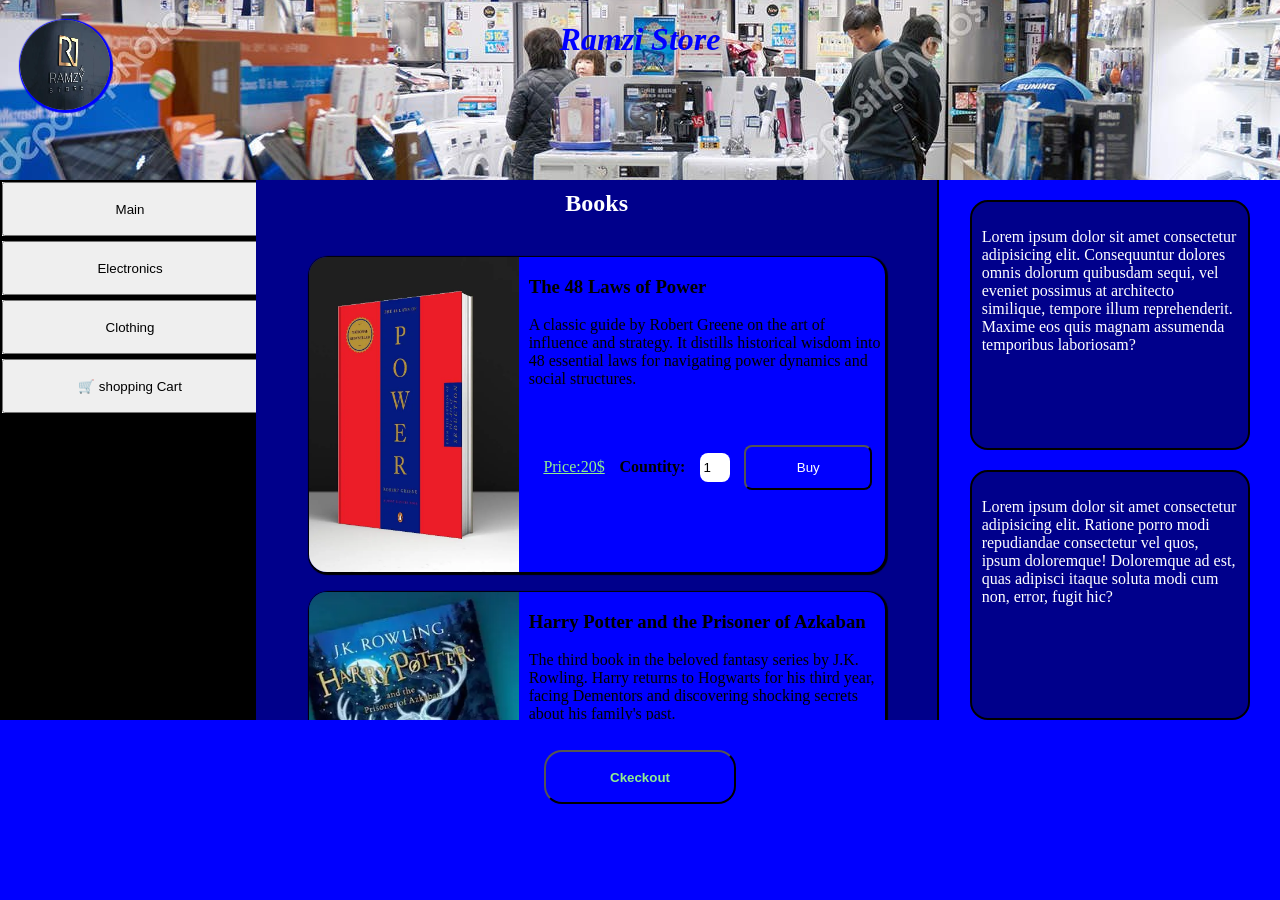
==== books.html @ 68076326 "update" ====
<!doctype html>
<html lang="en">
  <head>
    <meta charset="UTF-8" />
    <meta name="viewport" content="width=device-width, initial-scale=1.0" />
    <title>Document</title>
    <link rel="stylesheet" href="style.css" />
  </head>
  <body class="main_body">
    <header>
      <img
        class="logo_image"
        src="images/OIP.webp"
        alt="logo"
        width="90"
        height="90"
      />
      <h1>Ramzi Store</h1>
    </header>

    <nav>
      <div>
        <a href="main.html"><button type="button" id="main">Main</button></a>
      </div>
      <div>
        <a href="electronics.html">
          <button type="button" id="clothing">Electronics</button></a
        >
      </div>
      <div>
        <a href="clothing.html">
          <button type="button" id="books">Clothing</button></a
        >
      </div>

      <div>
        <a href="">
          <button type="button" id="shopping_card">🛒 shopping Cart</button></a
        >
      </div>
    </nav>

    <main class="products_main">
      <div class="products">
        <h2 style="color: white">Books</h2>
        <article class="product_card">
          <img src="images/38-laws-of-power.webp" alt="" width="210" />
          <div>
            <h3>The 48 Laws of Power</h3>
            <p>
              A classic guide by Robert Greene on the art of influence and
              strategy. It distills historical wisdom into 48 essential laws for
              navigating power dynamics and social structures.
            </p>

            <div>
              <ins style="color: lightgreen">Price:20$</ins>
              <label for="countity">Countity:</label>
              <input type="number" value="1" min="1" id="countity" />
              <button type="button">Buy</button>
            </div>
          </div>
        </article>
        <article class="product_card">
          <img src="images/OIP (2).webp" alt="" width="210" />
          <div>
            <h3>Harry Potter and the Prisoner of Azkaban</h3>
            <p>
              The third book in the beloved fantasy series by J.K. Rowling.
              Harry returns to Hogwarts for his third year, facing Dementors and
              discovering shocking secrets about his family's past.
            </p>
            <div>
              <ins style="color: lightgreen">Price:20$</ins>
              <label for="countity">Countity:</label>
              <input type="number" value="1" min="1" id="countity" />
              <button type="button">Buy</button>
            </div>
          </div>
        </article>
        <article class="product_card">
          <img src="images/OIP (3).webp" alt="" width="210" />
          <div>
            <h3>Calisthenics 101</h3>
            <p>
              A complete beginner's guide to bodyweight exercise. Learn
              fundamental movements and build total-body strength using minimal
              equipment.
            </p>
            <div>
              <ins style="color: lightgreen">Price:20$</ins>
              <label for="countity">Countity:</label>
              <input type="number" value="1" min="1" id="countity" />
              <button type="button">Buy</button>
            </div>
          </div>
        </article>

        <article class="product_card">
          <img
            src="images/washing-machine-with-front-loading-digital-display-sensory-control_334333-4617.avif"
            alt=""
            width="210"
          />
          <div>
            <h3>Smart Front-Load Washer</h3>
            <p>
              A sleek, high-tech washing machine featuring a digital display and
              vibrant LED lighting. It offers modern styling and efficient
              cleaning performance in a compact, futuristic design.
            </p>

            <div>
              <ins style="color: lightgreen">Price:20$</ins>
              <label for="countity">Countity:</label>
              <input type="number" value="1" min="1" id="countity" />
              <button type="button">Buy</button>
            </div>
          </div>
        </article>
      </div>
      <div class="sides">
        <aside class="side">
          <p>
            Lorem ipsum dolor sit amet consectetur adipisicing elit.
            Consequuntur dolores omnis dolorum quibusdam sequi, vel eveniet
            possimus at architecto similique, tempore illum reprehenderit.
            Maxime eos quis magnam assumenda temporibus laboriosam?
          </p>
        </aside>
        <aside class="side">
          <p>
            Lorem ipsum dolor sit amet consectetur adipisicing elit. Ratione
            porro modi repudiandae consectetur vel quos, ipsum doloremque!
            Doloremque ad est, quas adipisci itaque soluta modi cum non, error,
            fugit hic?
          </p>
        </aside>
      </div>
    </main>

    <footer class="footer_submit">
      <button type="submit">Ckeckout</button>
    </footer>
  </body>
</html>
---- style.css ----
.form_body {
  position: absolute;
  top: 50%;
  left: 50%;
  transform: translate(-50%, -50%);
  background-color: rgb(63, 63, 243);
  margin: 0;
  padding: 0;
}

.login_form {
  background-color: blue;
  border-radius: 18px;
  box-shadow: 1px 1px 1px 2px black;
  width: 35vw;
  height: 50vh;
  display: flex;
  flex-direction: column;
  justify-content: center;
  align-items: center;
}

.login_form input {
  box-shadow: 1px 1px 1px 2px black;
  border: none;
  background-color: rgb(152, 222, 250);
  width: 25vw;
  height: 3vh;
  border-radius: 18px;
  padding: 10px;
}

.login_form button {
  width: 12vw;
  height: 5vh;
  background-color: rgb(63, 63, 243);
  color: white;
  font-weight: bold;
  box-shadow: 1px 1px 1px 2px black;
  border: none;
  border-radius: 18px;

  text-align: center;
}
.login_form button a {
  text-decoration: none;
  color: white;
}

label {
  font-weight: bold;
}

.main_body {
  margin: 0;
  display: grid;
  grid-template-columns: 20vw 60vw 20vw;
  grid-template-rows: 20vh 60vh 20vh;
}

header {
  background: url(images/uhovrm1m.png);
  text-align: center;
  color: blue;
  grid-column-start: 1;
  grid-column-end: 4;
  z-index: 100;
}

.logo_image {
  position: absolute;
  top: 20px;
  left: 20px;
  border-radius: 50%;
  box-shadow: 1px 1px 1px 2px blue;
}

header h1 {
  width: 100vw;
  font-style: italic;
}

nav {
  border: 2px solid black;
  grid-column-start: 1;
  grid-column-end: 2;
  background-color: black;
  display: flex;
  flex-direction: column;
  gap: 5px;
  color: white;
}
nav div {
  height: 6vh;
  background-color: white;
  color: blue;
  font-weight: bold;
}
nav div button {
  width: 20vw;
  height: 6vh;
}
nav button:hover {
  background-color: rgb(195, 194, 194);
}

main {
  grid-column-start: 2;
  grid-column-end: 4;
  display: flex;
  flex-direction: column;
}
.catigories_main {
  gap: 25px;
  align-items: center;
  background-color: rgb(0, 191, 255);
  padding-bottom: 25px;
  padding-top: 25px;
  overflow: scroll;
}

.catigory_card {
  width: 65vw;
  height: 40vh;
  background-color: blue;
  display: flex;
  flex-direction: column;
  justify-content: space-between;
  align-items: center;
  color: white;
  border-radius: 18px;
  box-shadow: 1px 1px 1px 2px black;
  padding-bottom: 10px;
  text-align: center;
  transition: 0.5s;
}
.catigory_card:hover {
  transform: scale(1.08);
}
.catigory_card img {
  border-top-right-radius: 18px;
  border-top-left-radius: 18px;
  height: 30vh;
  width: 65vw;
  max-width: 65vw;
}

footer {
  grid-column-start: 1;
  grid-column-end: 6;
  text-align: center;
  color: black;
  background-color: blue;
  height: 30px auto;
}

.products_main {
  display: flex;
  flex-direction: row;
  justify-content: center;
  align-items: center;
}
.products {
  width: 100vw;
  border-right: 2px solid black;
  height: 100%;
  display: flex;
  flex-direction: column;
  align-items: center;
  justify-content: space-evenly;
  gap: 20px;
  padding-bottom: 20px;
  overflow: scroll;
  background-color: darkblue;
}
.product_card {
  box-shadow: 1px 1px 1px 2px black;
  border-radius: 18px;
  width: 45vw;
  height: 35vh;
  display: flex;
  justify-content: space-between;
  gap: 10px;
  background-color: blue;
  transition: 0.5s;
}
.product_card:hover {
  transform: scale(1.08);
}
.product_card img {
  border-top-left-radius: 18px;
  border-bottom-left-radius: 18px;
  height: 35vh;
  object-fit: cover;
}
.product_card div {
  width: 28vw;
  height: 35vh;
}
.product_card div p {
  height: 10vh;
}

.product_card div div {
  display: flex;
  flex-direction: row;
  justify-content: space-evenly;
  align-items: center;
  overflow: hidden;
  height: 10vh;
  width: 28vw;
}
.product_card div div input {
  width: 2vw;
  text-align: center;
  border-radius: 8px;
  border: none;
  height: 3vh;
}
.product_card div div button {
  background-color: blue;
  width: 10vw;
  height: 5vh;
  border-radius: 8px;
  color: white;
}

.sides {
  height: 100%;
  width: 50vw;
  display: flex;
  flex-direction: column;
  justify-content: start;
  align-items: center;
  background-color: blue;
}

.side {
  border: 2px solid black;
  width: 20vw;
  height: 30vh;
  margin-top: 20px;
  background-color: darkblue;
  border-radius: 18px;
  padding: 10px;

  color: white;
  overflow: hidden;
}
.side p {
  animation: scroll 10s linear infinite;
}

@keyframes scroll {
  from {
    transform: translateY(150%);
  }
  to {
    transform: translateY(-150%);
  }
}

.footer_submit {
  padding: 30px;
}
.footer_submit button {
  width: 15vw;
  height: 6vh;
  background-color: blue;
  border-radius: 18px;
  color: lightgreen;
  font-weight: bold;
}
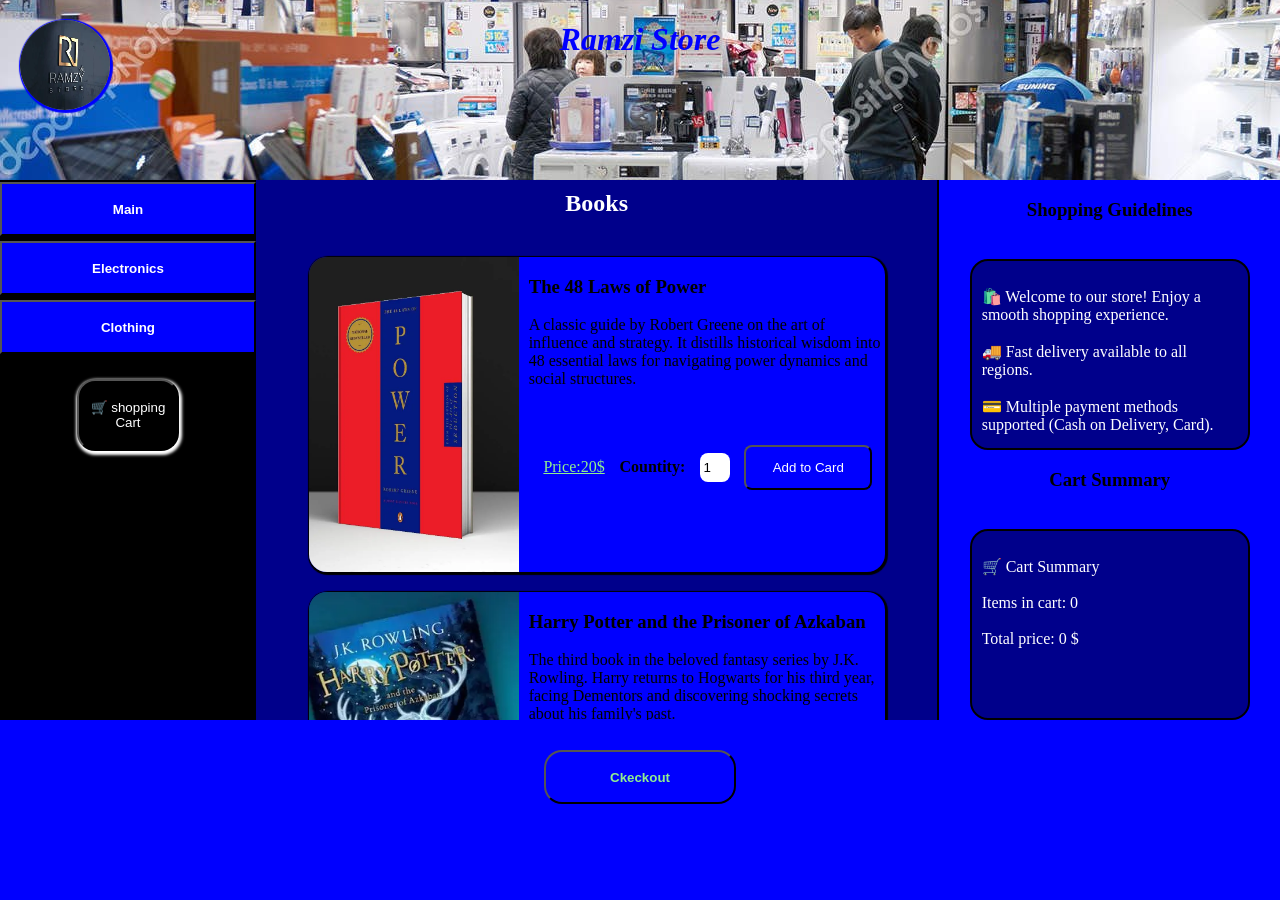
==== commit be7acbd1: "update" ====
--- a/books.html
+++ b/books.html
@@ -33,11 +33,7 @@
         >
       </div>
 
-      <div>
-        <a href="">
-          <button type="button" id="shopping_card">🛒 shopping Cart</button></a
-        >
-      </div>
+      <button type="button" id="shopping_card_btn">🛒 shopping Cart</button>
     </nav>
 
     <main class="products_main">
@@ -57,7 +53,7 @@
               <ins style="color: lightgreen">Price:20$</ins>
               <label for="countity">Countity:</label>
               <input type="number" value="1" min="1" id="countity" />
-              <button type="button">Buy</button>
+              <button type="button">Add to Card</button>
             </div>
           </div>
         </article>
@@ -74,7 +70,7 @@
               <ins style="color: lightgreen">Price:20$</ins>
               <label for="countity">Countity:</label>
               <input type="number" value="1" min="1" id="countity" />
-              <button type="button">Buy</button>
+              <button type="button">Add to Card</button>
             </div>
           </div>
         </article>
@@ -91,7 +87,7 @@
               <ins style="color: lightgreen">Price:20$</ins>
               <label for="countity">Countity:</label>
               <input type="number" value="1" min="1" id="countity" />
-              <button type="button">Buy</button>
+              <button type="button">Add to Card</button>
             </div>
           </div>
         </article>
@@ -114,33 +110,51 @@
               <ins style="color: lightgreen">Price:20$</ins>
               <label for="countity">Countity:</label>
               <input type="number" value="1" min="1" id="countity" />
-              <button type="button">Buy</button>
+              <button type="button">Add to Card</button>
             </div>
           </div>
         </article>
       </div>
       <div class="sides">
+        <h3>Shopping Guidelines</h3>
         <aside class="side">
           <p>
-            Lorem ipsum dolor sit amet consectetur adipisicing elit.
-            Consequuntur dolores omnis dolorum quibusdam sequi, vel eveniet
-            possimus at architecto similique, tempore illum reprehenderit.
-            Maxime eos quis magnam assumenda temporibus laboriosam?
+            🛍️ Welcome to our store! Enjoy a smooth shopping experience.
+            <br />
+            <br />
+            🚚 Fast delivery available to all regions.
+            <br />
+            <br />
+            💳 Multiple payment methods supported (Cash on Delivery, Card).
+            <br />
+            <br />
+            🔄 Easy returns within 7 days of purchase.
+            <br />
+            <br />
+            📦 Items must be unused and in original packaging for return.
+            <br />
+            <br />
+            📞 Customer support available 24/7 for any help.
           </p>
         </aside>
+        <h3>Cart Summary</h3>
         <aside class="side">
           <p>
-            Lorem ipsum dolor sit amet consectetur adipisicing elit. Ratione
-            porro modi repudiandae consectetur vel quos, ipsum doloremque!
-            Doloremque ad est, quas adipisci itaque soluta modi cum non, error,
-            fugit hic?
+            🛒 Cart Summary
+            <br />
+            <br />
+            Items in cart: 0
+            <br />
+            <br />
+            Total price: 0 $
           </p>
         </aside>
       </div>
     </main>
 
     <footer class="footer_submit">
-      <button type="submit">Ckeckout</button>
+      <button type="submit" id="checkout">Ckeckout</button>
     </footer>
+    <script src="script.js"></script>
   </body>
 </html>
--- a/style.css
+++ b/style.css
@@ -12,8 +12,8 @@
   background-color: blue;
   border-radius: 18px;
   box-shadow: 1px 1px 1px 2px black;
-  width: 35vw;
-  height: 50vh;
+  width: 40vw;
+  height: 55vh;
   display: flex;
   flex-direction: column;
   justify-content: center;
@@ -89,19 +89,30 @@
   flex-direction: column;
   gap: 5px;
   color: white;
+  align-items: center;
 }
 nav div {
   height: 6vh;
   background-color: white;
-  color: blue;
-  font-weight: bold;
 }
 nav div button {
   width: 20vw;
   height: 6vh;
+  font-weight: bold;
+  background-color: blue;
+  color: white;
 }
 nav button:hover {
-  background-color: rgb(195, 194, 194);
+  background-color: aqua;
+}
+#shopping_card_btn {
+  background-color: black;
+  color: white;
+  margin-top: 20px;
+  width: 8vw;
+  height: 8vh;
+  border-radius: 18px;
+  box-shadow: 1px 2px 3px 2px white;
 }
 
 main {
@@ -121,7 +132,7 @@
 
 .catigory_card {
   width: 65vw;
-  height: 40vh;
+  height: 45vh;
   background-color: blue;
   display: flex;
   flex-direction: column;
@@ -140,7 +151,7 @@
 .catigory_card img {
   border-top-right-radius: 18px;
   border-top-left-radius: 18px;
-  height: 30vh;
+  height: 35vh;
   width: 65vw;
   max-width: 65vw;
 }
@@ -230,7 +241,6 @@
   width: 50vw;
   display: flex;
   flex-direction: column;
-  justify-content: start;
   align-items: center;
   background-color: blue;
 }
@@ -238,12 +248,11 @@
 .side {
   border: 2px solid black;
   width: 20vw;
-  height: 30vh;
+  height: 35vh;
   margin-top: 20px;
   background-color: darkblue;
   border-radius: 18px;
   padding: 10px;
-
   color: white;
   overflow: hidden;
 }
@@ -252,11 +261,11 @@
 }
 
 @keyframes scroll {
-  from {
-    transform: translateY(150%);
+  0% {
+    transform: translateY(100%);
   }
-  to {
-    transform: translateY(-150%);
+  100% {
+    transform: translateY(-100%);
   }
 }
 
@@ -271,3 +280,51 @@
   color: lightgreen;
   font-weight: bold;
 }
+
+.shopping_card {
+  position: absolute;
+  border: 2px solid black;
+  width: 30vw;
+  height: 35vh;
+  z-index: 1000;
+  margin-top: 12%;
+  margin-left: 35%;
+  background-color: black;
+  border-radius: 18px;
+  display: none;
+  flex-direction: column;
+}
+
+.shopping_card .exit_btn {
+  height: 10%;
+  display: flex;
+  justify-content: end;
+  padding: 5px;
+}
+.shopping_card .exit_btn button {
+  border-radius: 5px;
+  background-color: black;
+}
+.shopping_card .shop_items {
+  height: 90%;
+  display: flex;
+  justify-content: center;
+  align-items: center;
+  flex-direction: row;
+}
+
+.shopping_card .shop_items .card_item {
+  display: flex;
+  flex-direction: row;
+  justify-content: space-around;
+  align-items: center;
+  width: 25vw;
+  height: 18vh;
+  box-shadow: 1px 1px 1px 2px blue;
+  border-radius: 18px;
+}
+
+.shopping_card .shop_items .card_item input {
+  width: 6vw;
+  height: 3vh;
+}
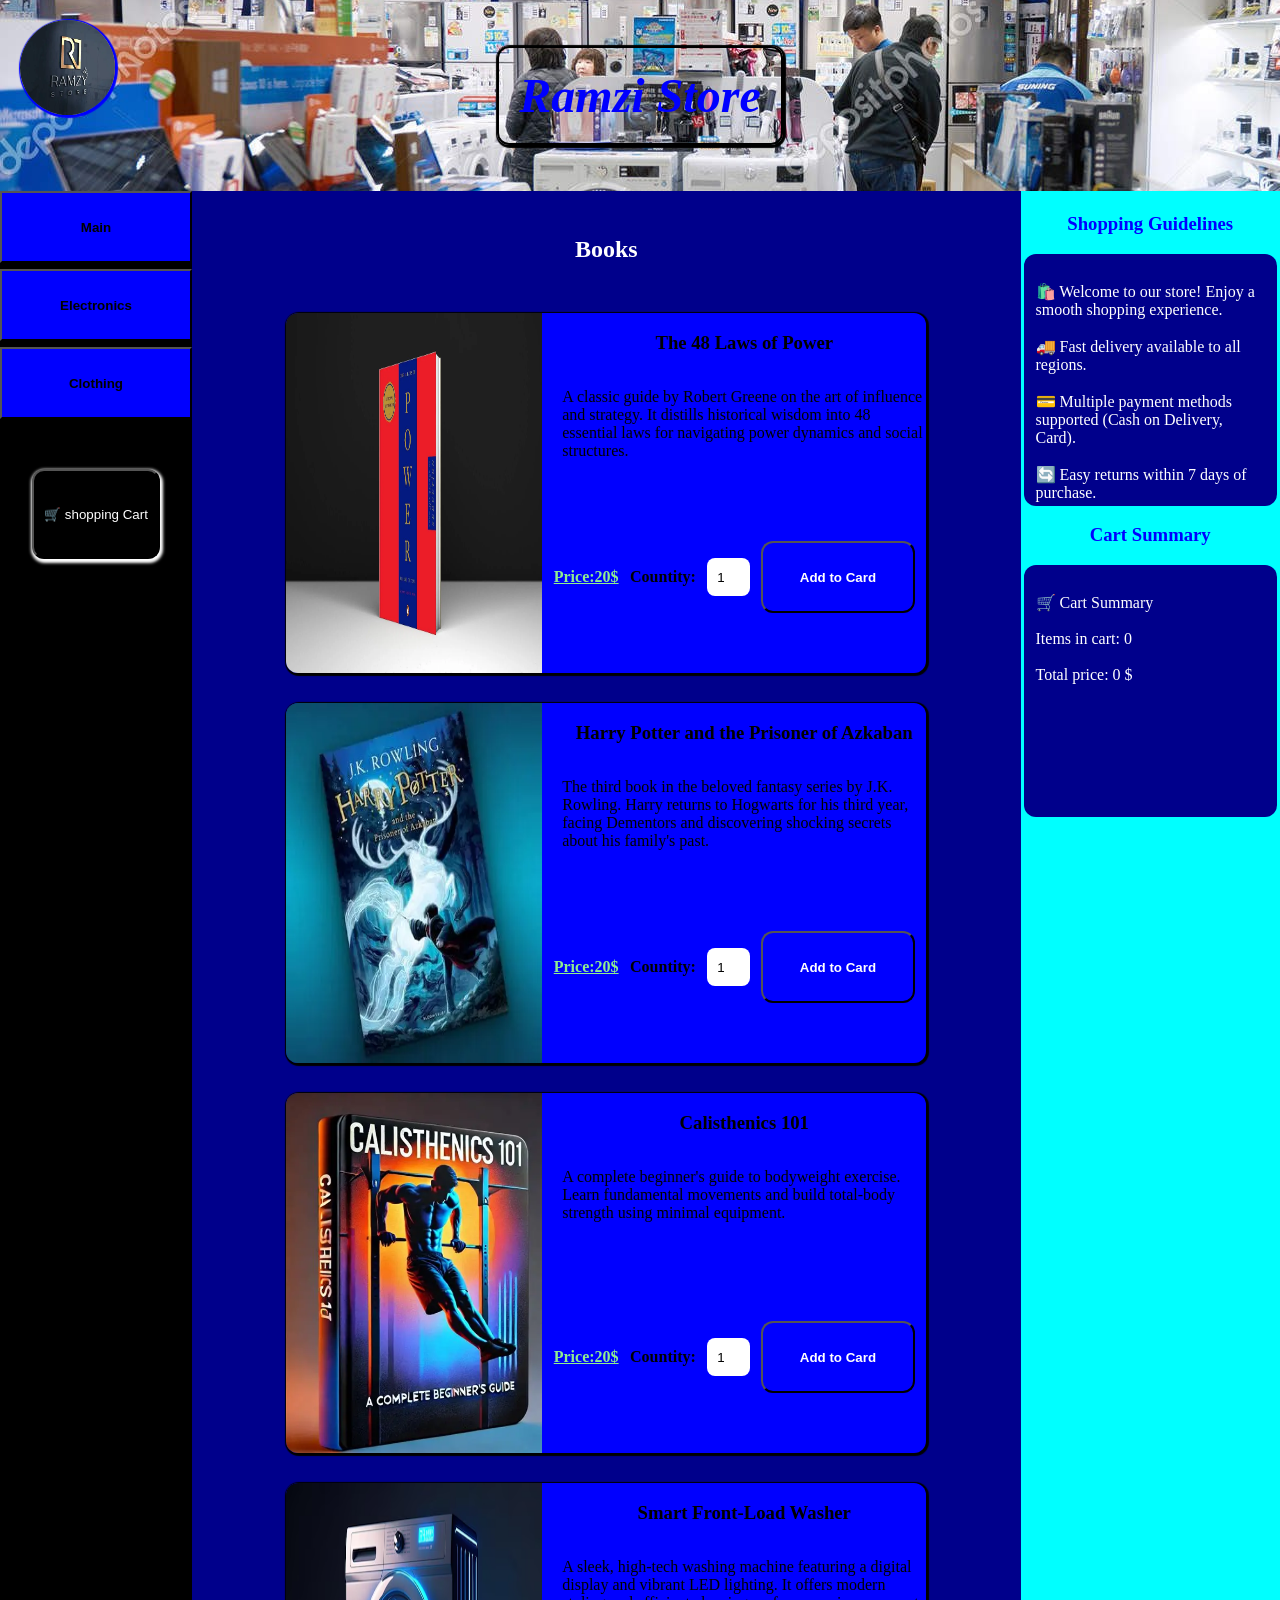
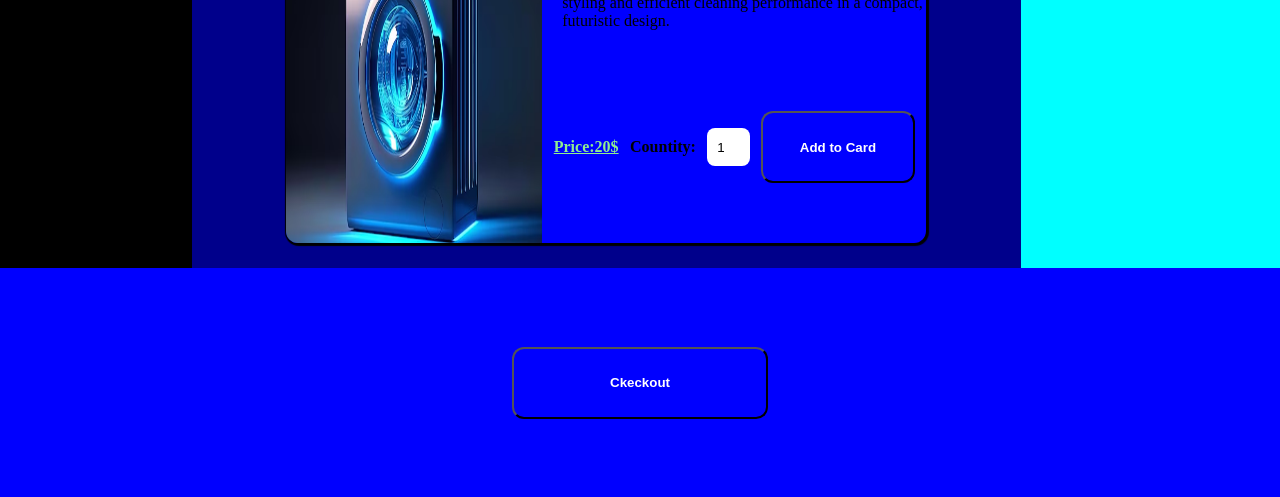
==== commit 1f09ffd3: "update" ====
--- a/books.html
+++ b/books.html
@@ -7,34 +7,38 @@
     <link rel="stylesheet" href="style.css" />
   </head>
   <body class="main_body">
+    <!--this is the header-->
+
     <header>
       <img
         class="logo_image"
         src="images/OIP.webp"
         alt="logo"
-        width="90"
-        height="90"
+        width="95"
+        height="95"
       />
       <h1>Ramzi Store</h1>
     </header>
 
+    <!--this is the navbar-->
+
     <nav>
       <div>
-        <a href="main.html"><button type="button" id="main">Main</button></a>
-      </div>
-      <div>
+        <a href="main.html">
+          <button type="button" id="main">Main</button>
+        </a>
         <a href="electronics.html">
-          <button type="button" id="clothing">Electronics</button></a
-        >
-      </div>
-      <div>
+          <button type="button" id="clothing">Electronics</button>
+        </a>
         <a href="clothing.html">
-          <button type="button" id="books">Clothing</button></a
-        >
+          <button type="button" id="books">Clothing</button>
+        </a>
       </div>
 
       <button type="button" id="shopping_card_btn">🛒 shopping Cart</button>
     </nav>
+
+    <!--this is the main-->
 
     <main class="products_main">
       <div class="products">
@@ -115,46 +119,77 @@
           </div>
         </article>
       </div>
-      <div class="sides">
-        <h3>Shopping Guidelines</h3>
-        <aside class="side">
-          <p>
-            🛍️ Welcome to our store! Enjoy a smooth shopping experience.
-            <br />
-            <br />
-            🚚 Fast delivery available to all regions.
-            <br />
-            <br />
-            💳 Multiple payment methods supported (Cash on Delivery, Card).
-            <br />
-            <br />
-            🔄 Easy returns within 7 days of purchase.
-            <br />
-            <br />
-            📦 Items must be unused and in original packaging for return.
-            <br />
-            <br />
-            📞 Customer support available 24/7 for any help.
-          </p>
-        </aside>
-        <h3>Cart Summary</h3>
-        <aside class="side">
-          <p>
-            🛒 Cart Summary
-            <br />
-            <br />
-            Items in cart: 0
-            <br />
-            <br />
-            Total price: 0 $
-          </p>
-        </aside>
-      </div>
+      <article class="sides">
+        <div>
+          <h3>Shopping Guidelines</h3>
+          <aside class="side">
+            <p>
+              🛍️ Welcome to our store! Enjoy a smooth shopping experience.
+              <br />
+              <br />
+              🚚 Fast delivery available to all regions.
+              <br />
+              <br />
+              💳 Multiple payment methods supported (Cash on Delivery, Card).
+              <br />
+              <br />
+              🔄 Easy returns within 7 days of purchase.
+              <br />
+              <br />
+              📦 Items must be unused and in original packaging for return.
+              <br />
+              <br />
+              📞 Customer support available 24/7 for any help.
+            </p>
+          </aside>
+          <h3>Cart Summary</h3>
+          <aside class="side">
+            <p>
+              🛒 Cart Summary
+              <br />
+              <br />
+              Items in cart: 0
+              <br />
+              <br />
+              Total price: 0 $
+            </p>
+          </aside>
+        </div>
+      </article>
     </main>
+
+    <!--this is the footer-->
 
     <footer class="footer_submit">
       <button type="submit" id="checkout">Ckeckout</button>
     </footer>
+
+     <!--this is shopping card-->
+
+    <div class="shopping_card">
+      <div class="exit_btn">
+        <button type="button" id="exit_btn">✖️</button>
+      </div>
+
+      <div class="shop_items">
+        <div class="card_item">
+          <input type="number" />
+          <div></div>
+        </div>
+   <br>
+        <div class="card_item">
+          <input type="number" />
+          <div></div>
+        </div>
+<br>
+        <div class="card_item">
+          <input type="number" />
+        <div></div>
+       
+      </div>
+    </div>
+    
+     <!--js linking-->
     <script src="script.js"></script>
   </body>
 </html>
--- a/style.css
+++ b/style.css
@@ -3,17 +3,18 @@
   top: 50%;
   left: 50%;
   transform: translate(-50%, -50%);
-  background-color: rgb(63, 63, 243);
+  background-color: aqua;
   margin: 0;
   padding: 0;
+  font-weight: bold;
 }
 
 .login_form {
   background-color: blue;
-  border-radius: 18px;
-  box-shadow: 1px 1px 1px 2px black;
-  width: 40vw;
-  height: 55vh;
+  border-radius: 12px;
+  box-shadow: 1px 1px 1px 2px black;
+  width: 30vw;
+  height: 50vh;
   display: flex;
   flex-direction: column;
   justify-content: center;
@@ -23,52 +24,47 @@
 .login_form input {
   box-shadow: 1px 1px 1px 2px black;
   border: none;
-  background-color: rgb(152, 222, 250);
-  width: 25vw;
+  width: 20vw;
   height: 3vh;
-  border-radius: 18px;
-  padding: 10px;
-}
-
-.login_form button {
+  border-radius: 12px;
+  padding: 12px;
+}
+
+#loginbtn {
   width: 12vw;
-  height: 5vh;
-  background-color: rgb(63, 63, 243);
-  color: white;
+  height: 6vh;
+  background-color: aqua;
+  color: black;
   font-weight: bold;
   box-shadow: 1px 1px 1px 2px black;
   border: none;
-  border-radius: 18px;
-
-  text-align: center;
-}
-.login_form button a {
-  text-decoration: none;
-  color: white;
-}
-
-label {
-  font-weight: bold;
-}
+  border-radius: 12px;
+  text-align: center;
+  padding: 12px;
+}
+
+/*=========================================================*/
 
 .main_body {
   margin: 0;
   display: grid;
-  grid-template-columns: 20vw 60vw 20vw;
-  grid-template-rows: 20vh 60vh 20vh;
+  grid-template-columns: 15% 85%;
+  grid-template-rows: 10% auto 12%;
 }
 
 header {
   background: url(images/uhovrm1m.png);
-  text-align: center;
+  display: flex;
+  justify-content: center;
+  align-items: center;
   color: blue;
   grid-column-start: 1;
-  grid-column-end: 4;
-  z-index: 100;
+  grid-column-end: 3;
 }
 
 .logo_image {
   position: absolute;
+  z-index: 1;
   top: 20px;
   left: 20px;
   border-radius: 50%;
@@ -76,58 +72,68 @@
 }
 
 header h1 {
-  width: 100vw;
   font-style: italic;
-}
+  font-size: 3em;
+  border: 2px solid black;
+  border-radius: 12px;
+  padding: 20px;
+  box-shadow: 1px 1px 1px 2px black;
+}
+
+/*=========================================================*/
 
 nav {
-  border: 2px solid black;
   grid-column-start: 1;
   grid-column-end: 2;
   background-color: black;
   display: flex;
   flex-direction: column;
-  gap: 5px;
-  color: white;
-  align-items: center;
-}
+  align-items: center;
+  gap: 50px;
+}
+
 nav div {
-  height: 6vh;
-  background-color: white;
-}
+  display: flex;
+  flex-direction: column;
+  gap: 6px;
+  width: 100%;
+}
+
 nav div button {
-  width: 20vw;
-  height: 6vh;
-  font-weight: bold;
-  background-color: blue;
-  color: white;
-}
+  height: 8vh;
+  width: 100%;
+  font-weight: bold;
+  background-color: blue;
+}
+
 nav button:hover {
   background-color: aqua;
 }
+
 #shopping_card_btn {
   background-color: black;
   color: white;
-  margin-top: 20px;
-  width: 8vw;
-  height: 8vh;
-  border-radius: 18px;
+  width: 10vw;
+  height: 10vh;
+  border-radius: 12px;
   box-shadow: 1px 2px 3px 2px white;
 }
+
+/*=========================================================*/
 
 main {
   grid-column-start: 2;
-  grid-column-end: 4;
-  display: flex;
-  flex-direction: column;
-}
+  grid-column-end: 3;
+  display: flex;
+  flex-direction: column;
+}
+
 .catigories_main {
-  gap: 25px;
+  gap: 30px;
   align-items: center;
   background-color: rgb(0, 191, 255);
-  padding-bottom: 25px;
-  padding-top: 25px;
-  overflow: scroll;
+  padding-top: 30px;
+  padding-bottom: 30px;
 }
 
 .catigory_card {
@@ -139,18 +145,20 @@
   justify-content: space-between;
   align-items: center;
   color: white;
-  border-radius: 18px;
-  box-shadow: 1px 1px 1px 2px black;
-  padding-bottom: 10px;
+  border-radius: 12px;
+  box-shadow: 1px 1px 1px 2px black;
   text-align: center;
   transition: 0.5s;
-}
+  padding-bottom: 5px;
+}
+
 .catigory_card:hover {
   transform: scale(1.08);
 }
+
 .catigory_card img {
-  border-top-right-radius: 18px;
-  border-top-left-radius: 18px;
+  border-top-right-radius: 12px;
+  border-top-left-radius: 12px;
   height: 35vh;
   width: 65vw;
   max-width: 65vw;
@@ -162,54 +170,63 @@
   text-align: center;
   color: black;
   background-color: blue;
-  height: 30px auto;
-}
+}
+
+/*=========================================================*/
 
 .products_main {
   display: flex;
   flex-direction: row;
-  justify-content: center;
-  align-items: center;
-}
+}
+
 .products {
-  width: 100vw;
-  border-right: 2px solid black;
-  height: 100%;
-  display: flex;
-  flex-direction: column;
-  align-items: center;
-  justify-content: space-evenly;
-  gap: 20px;
-  padding-bottom: 20px;
-  overflow: scroll;
+  width: 75%;
+  height: 100% auto;
+  display: flex;
+  flex-direction: column;
+  align-items: center;
+  gap: 30px;
+  padding: 25px;
   background-color: darkblue;
 }
+
 .product_card {
   box-shadow: 1px 1px 1px 2px black;
-  border-radius: 18px;
-  width: 45vw;
-  height: 35vh;
-  display: flex;
-  justify-content: space-between;
-  gap: 10px;
+  border-radius: 12px;
+  width: 50vw;
+  height: 40vh;
+  display: flex;
+  justify-content: inherit;
   background-color: blue;
   transition: 0.5s;
 }
+
 .product_card:hover {
   transform: scale(1.08);
 }
+
 .product_card img {
-  border-top-left-radius: 18px;
-  border-bottom-left-radius: 18px;
-  height: 35vh;
-  object-fit: cover;
-}
+  border-top-left-radius: 12px;
+  border-bottom-left-radius: 12px;
+  height: 100%;
+  width: 40%;
+}
+
 .product_card div {
-  width: 28vw;
-  height: 35vh;
-}
+  width: 60%;
+  height: 100%;
+  display: flex;
+  flex-direction: column;
+}
+
+.product_card div h3 {
+  padding-left: 20px;
+  text-align: center;
+}
+
 .product_card div p {
-  height: 10vh;
+  padding-left: 20px;
+  height: 40%;
 }
 
 .product_card div div {
@@ -217,46 +234,55 @@
   flex-direction: row;
   justify-content: space-evenly;
   align-items: center;
-  overflow: hidden;
-  height: 10vh;
-  width: 28vw;
-}
+  width: 100%;
+  font-weight: bold;
+}
+
 .product_card div div input {
-  width: 2vw;
+  width: 3vw;
   text-align: center;
   border-radius: 8px;
   border: none;
-  height: 3vh;
-}
+  height: 4vh;
+}
+
 .product_card div div button {
   background-color: blue;
-  width: 10vw;
-  height: 5vh;
-  border-radius: 8px;
-  color: white;
+  width: 12vw;
+  height: 8vh;
+  border-radius: 12px;
+  color: white;
+  font-weight: bold;
 }
 
 .sides {
   height: 100%;
-  width: 50vw;
-  display: flex;
-  flex-direction: column;
-  align-items: center;
-  background-color: blue;
+  width: 25%;
+  background-color: aqua;
+  position: relative;
+}
+
+.sides div {
+  position: fixed;
+  padding: 3px;
+}
+
+.sides div h3 {
+  text-align: center;
+  color: blue;
 }
 
 .side {
-  border: 2px solid black;
-  width: 20vw;
-  height: 35vh;
-  margin-top: 20px;
+  width: 19.8vw;
+  height: 28vh;
   background-color: darkblue;
-  border-radius: 18px;
-  padding: 10px;
+  border-radius: 12px;
   color: white;
   overflow: hidden;
 }
+
 .side p {
+  padding: 12px;
   animation: scroll 10s linear infinite;
 }
 
@@ -270,61 +296,80 @@
 }
 
 .footer_submit {
-  padding: 30px;
-}
+  display: flex;
+  align-items: center;
+  justify-content: center;
+}
+
 .footer_submit button {
-  width: 15vw;
-  height: 6vh;
-  background-color: blue;
-  border-radius: 18px;
-  color: lightgreen;
-  font-weight: bold;
-}
+  width: 20vw;
+  height: 8vh;
+  background-color: blue;
+  border-radius: 12px;
+  color: white;
+  font-weight: bold;
+}
+
+/*=======================================================*/
 
 .shopping_card {
   position: absolute;
-  border: 2px solid black;
-  width: 30vw;
-  height: 35vh;
-  z-index: 1000;
-  margin-top: 12%;
-  margin-left: 35%;
+  box-shadow: 1px 1px 1px 2px blue;
+  width: 50%;
+  height: 60vh;
+  margin-top: 10%;
+  margin-left: 25%;
   background-color: black;
-  border-radius: 18px;
+  border-radius: 12px;
   display: none;
-  flex-direction: column;
-}
-
-.shopping_card .exit_btn {
-  height: 10%;
+  padding-bottom: 20px;
+  z-index: 10000;
+}
+
+.exit_btn {
+  height: 8vh;
+  width: 100%;
   display: flex;
   justify-content: end;
-  padding: 5px;
-}
-.shopping_card .exit_btn button {
-  border-radius: 5px;
+  align-items: center;
+}
+
+.exit_btn button {
+  height: 5vh;
+  width: 3vw;
+  margin-right: 10px;
+  border-radius: 8px;
   background-color: black;
-}
-.shopping_card .shop_items {
-  height: 90%;
-  display: flex;
-  justify-content: center;
-  align-items: center;
-  flex-direction: row;
-}
-
-.shopping_card .shop_items .card_item {
+  box-shadow: 1px 1px 1px 2px white;
+}
+
+.shop_items {
+  height: 100%;
+  margin: 0 auto;
+  overflow: scroll;
+  scrollbar-width: none;
+  margin-top: 15px;
+}
+
+.card_item {
   display: flex;
   flex-direction: row;
   justify-content: space-around;
   align-items: center;
-  width: 25vw;
-  height: 18vh;
-  box-shadow: 1px 1px 1px 2px blue;
-  border-radius: 18px;
-}
-
-.shopping_card .shop_items .card_item input {
+  width: 40vw;
+  height: 25vh;
+  border: 2px solid blue;
+  border-radius: 12px;
+  margin-bottom: 15px;
+}
+
+.card_item input {
   width: 6vw;
   height: 3vh;
-}
+  border-radius: 8px;
+}
+
+.card_item div {
+  width: 25vw;
+  height: 100%;
+}
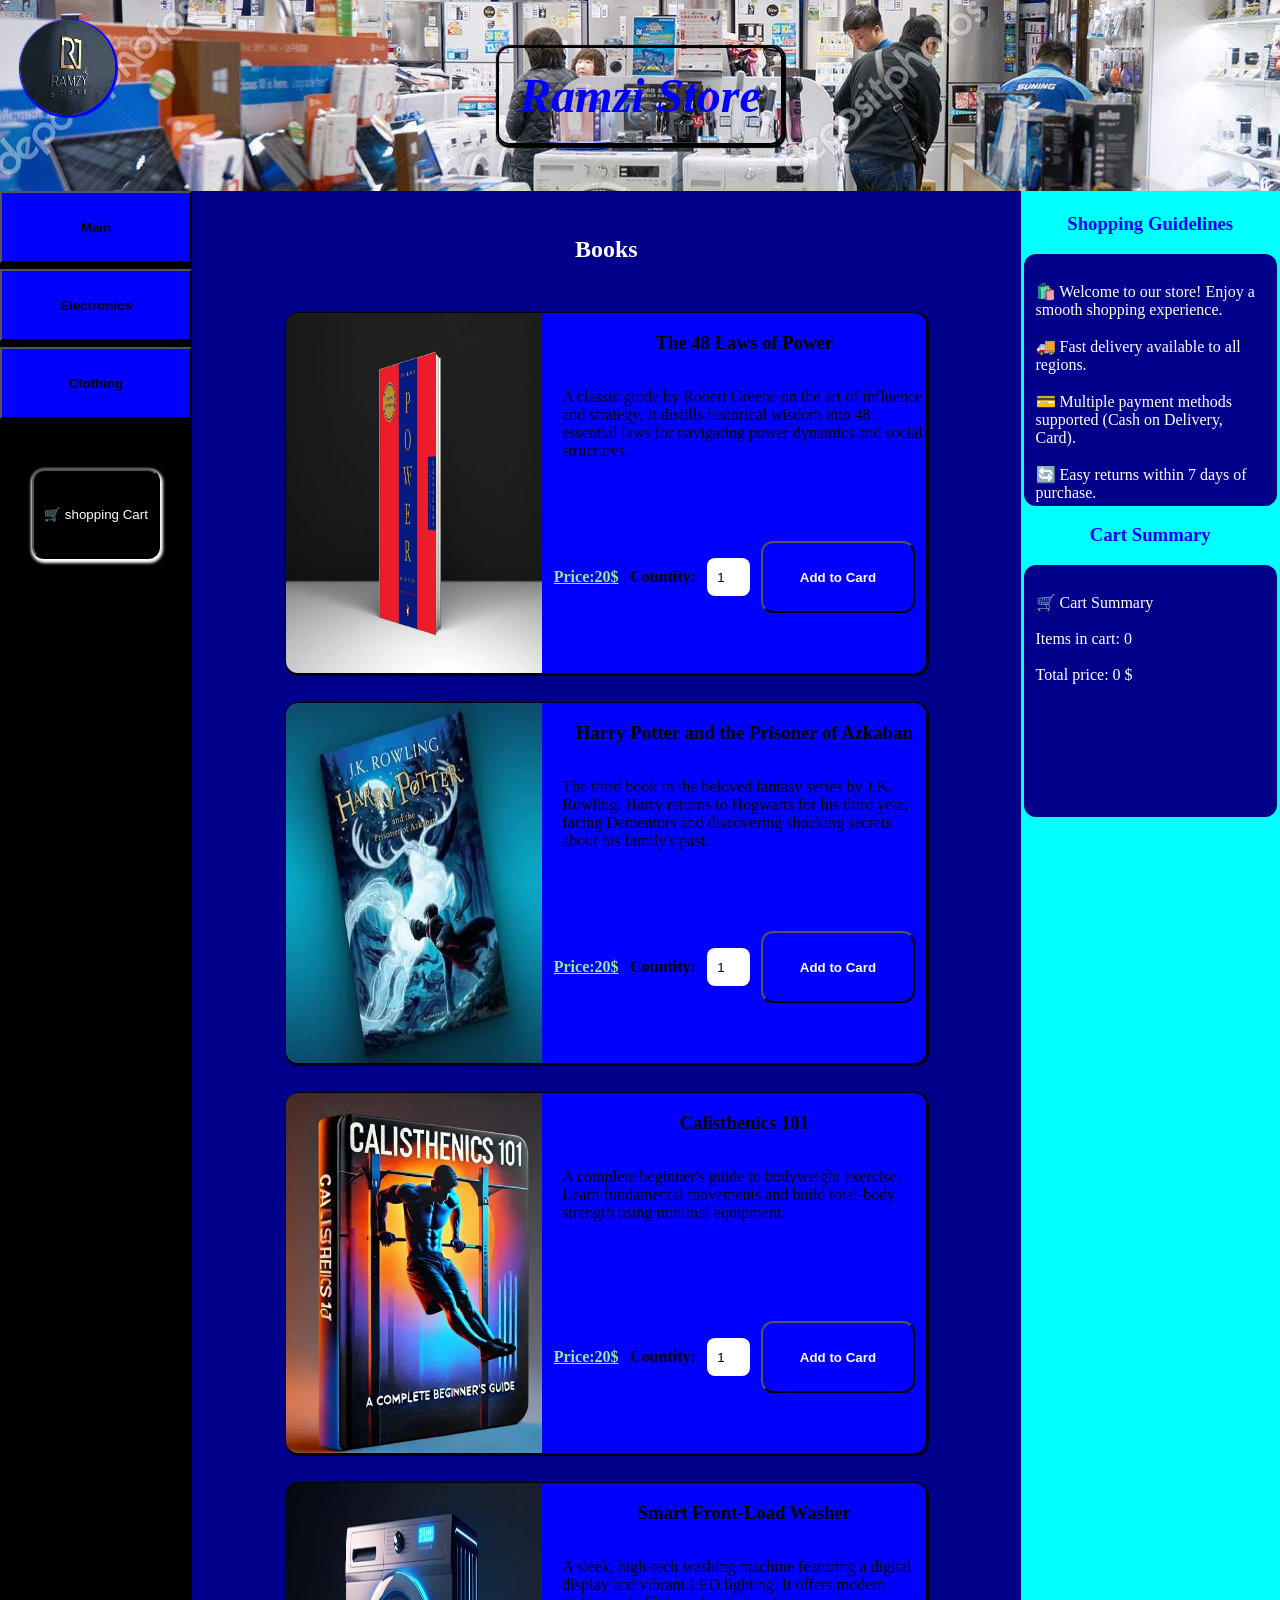
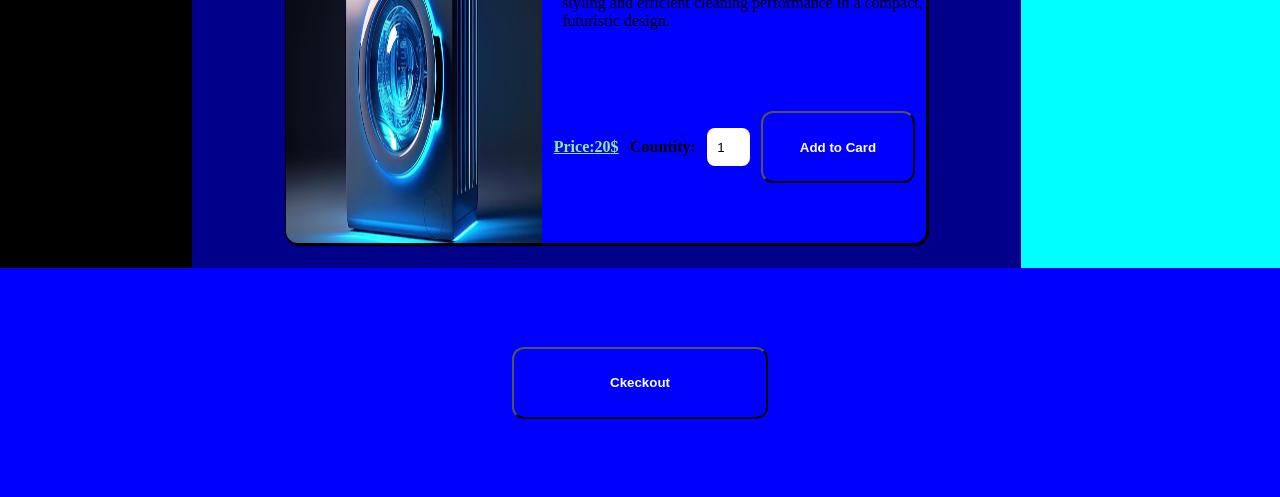
==== commit 6dc80ab0: "up" ====
--- a/books.html
+++ b/books.html
@@ -46,7 +46,7 @@
         <article class="product_card">
           <img src="images/38-laws-of-power.webp" alt="" width="210" />
           <div>
-            <h3>The 48 Laws of Power</h3>
+            <h3 class="name">The 48 Laws of Power</h3>
             <p>
               A classic guide by Robert Greene on the art of influence and
               strategy. It distills historical wisdom into 48 essential laws for
@@ -54,44 +54,68 @@
             </p>
 
             <div>
-              <ins style="color: lightgreen">Price:20$</ins>
-              <label for="countity">Countity:</label>
-              <input type="number" value="1" min="1" id="countity" />
-              <button type="button">Add to Card</button>
+              <ins style="color: lightgreen"
+                >Price:<span class="price">20</span>$</ins
+              >
+              <label for="count">Countity:</label>
+              <input
+                type="number"
+                value="1"
+                min="1"
+                id="count"
+                class="countity"
+              />
+              <button type="button" class="add_to_card_btn">Add to Card</button>
             </div>
           </div>
         </article>
         <article class="product_card">
           <img src="images/OIP (2).webp" alt="" width="210" />
           <div>
-            <h3>Harry Potter and the Prisoner of Azkaban</h3>
+            <h3 class="name">Harry Potter and the Prisoner of Azkaban</h3>
             <p>
               The third book in the beloved fantasy series by J.K. Rowling.
               Harry returns to Hogwarts for his third year, facing Dementors and
               discovering shocking secrets about his family's past.
             </p>
             <div>
-              <ins style="color: lightgreen">Price:20$</ins>
-              <label for="countity">Countity:</label>
-              <input type="number" value="1" min="1" id="countity" />
-              <button type="button">Add to Card</button>
+              <ins style="color: lightgreen"
+                >Price:<span class="price">20</span>$</ins
+              >
+              <label for="count">Countity:</label>
+              <input
+                type="number"
+                value="1"
+                min="1"
+                id="count"
+                class="countity"
+              />
+              <button type="button" class="add_to_card_btn">Add to Card</button>
             </div>
           </div>
         </article>
         <article class="product_card">
           <img src="images/OIP (3).webp" alt="" width="210" />
           <div>
-            <h3>Calisthenics 101</h3>
+            <h3 class="name">Calisthenics 101</h3>
             <p>
               A complete beginner's guide to bodyweight exercise. Learn
               fundamental movements and build total-body strength using minimal
               equipment.
             </p>
             <div>
-              <ins style="color: lightgreen">Price:20$</ins>
-              <label for="countity">Countity:</label>
-              <input type="number" value="1" min="1" id="countity" />
-              <button type="button">Add to Card</button>
+              <ins style="color: lightgreen"
+                >Price:<span class="price">20</span>$</ins
+              >
+              <label for="count">Countity:</label>
+              <input
+                type="number"
+                value="1"
+                min="1"
+                id="count"
+                class="countity"
+              />
+              <button type="button" class="add_to_card_btn">Add to Card</button>
             </div>
           </div>
         </article>
@@ -103,7 +127,7 @@
             width="210"
           />
           <div>
-            <h3>Smart Front-Load Washer</h3>
+            <h3 class="name">Smart Front-Load Washer</h3>
             <p>
               A sleek, high-tech washing machine featuring a digital display and
               vibrant LED lighting. It offers modern styling and efficient
@@ -111,10 +135,18 @@
             </p>
 
             <div>
-              <ins style="color: lightgreen">Price:20$</ins>
-              <label for="countity">Countity:</label>
-              <input type="number" value="1" min="1" id="countity" />
-              <button type="button">Add to Card</button>
+              <ins style="color: lightgreen"
+                >Price:<span class="price">20</span>$</ins
+              >
+              <label for="count">Countity:</label>
+              <input
+                type="number"
+                value="1"
+                min="1"
+                id="count"
+                class="countity"
+              />
+              <button type="button" class="add_to_card_btn">Add to Card</button>
             </div>
           </div>
         </article>
@@ -164,32 +196,17 @@
       <button type="submit" id="checkout">Ckeckout</button>
     </footer>
 
-     <!--this is shopping card-->
+    <!--this is shopping card-->
 
     <div class="shopping_card">
       <div class="exit_btn">
         <button type="button" id="exit_btn">✖️</button>
       </div>
 
-      <div class="shop_items">
-        <div class="card_item">
-          <input type="number" />
-          <div></div>
-        </div>
-   <br>
-        <div class="card_item">
-          <input type="number" />
-          <div></div>
-        </div>
-<br>
-        <div class="card_item">
-          <input type="number" />
-        <div></div>
-       
-      </div>
+      <div class="shop_items"></div>
     </div>
-    
-     <!--js linking-->
+
+    <!--js linking-->
     <script src="script.js"></script>
   </body>
 </html>
--- a/style.css
+++ b/style.css
@@ -354,7 +354,7 @@
 .card_item {
   display: flex;
   flex-direction: row;
-  justify-content: space-around;
+  justify-content: center;
   align-items: center;
   width: 40vw;
   height: 25vh;
@@ -363,13 +363,18 @@
   margin-bottom: 15px;
 }
 
-.card_item input {
-  width: 6vw;
-  height: 3vh;
-  border-radius: 8px;
+.card_item > :nth-child(1) {
+  flex: 1;
+  flex-wrap: wrap;
+}
+.card_item > :nth-child(2) {
+  flex: 2;
 }
 
 .card_item div {
+  display: flex;
+  align-items: center;
+  justify-content: space-around;
   width: 25vw;
   height: 100%;
 }
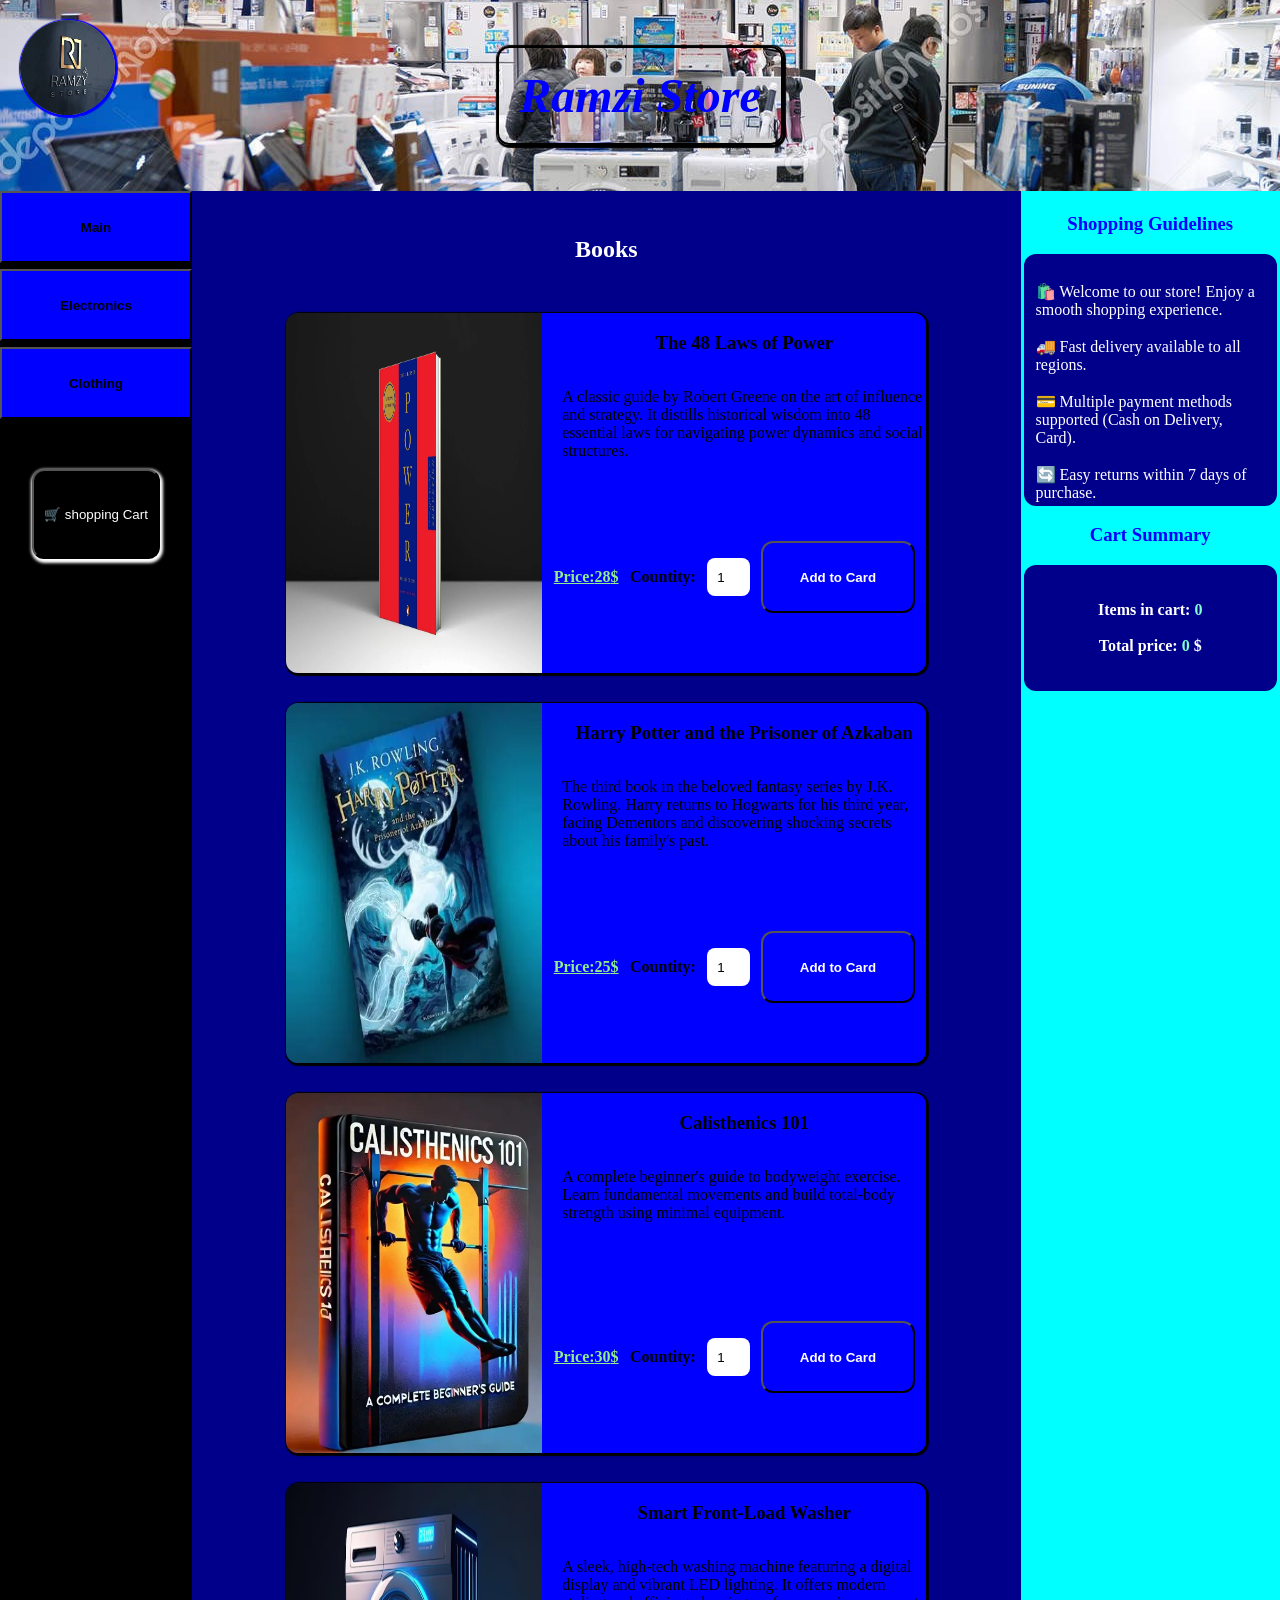
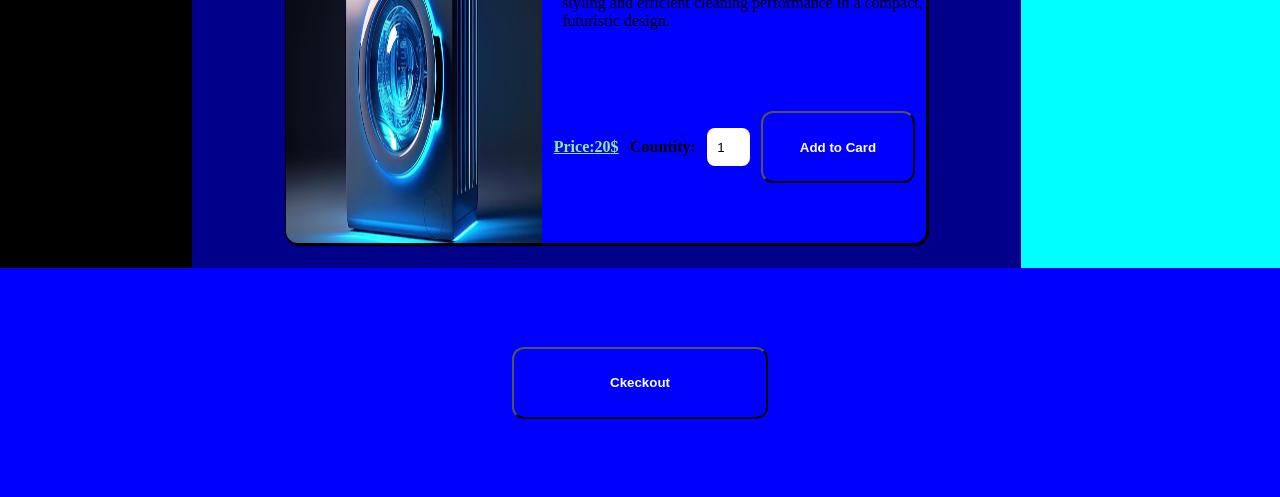
==== commit b669ff5d: "update" ====
--- a/books.html
+++ b/books.html
@@ -55,7 +55,7 @@
 
             <div>
               <ins style="color: lightgreen"
-                >Price:<span class="price">20</span>$</ins
+                >Price:<span class="price">28</span>$</ins
               >
               <label for="count">Countity:</label>
               <input
@@ -80,7 +80,7 @@
             </p>
             <div>
               <ins style="color: lightgreen"
-                >Price:<span class="price">20</span>$</ins
+                >Price:<span class="price">25</span>$</ins
               >
               <label for="count">Countity:</label>
               <input
@@ -105,7 +105,7 @@
             </p>
             <div>
               <ins style="color: lightgreen"
-                >Price:<span class="price">20</span>$</ins
+                >Price:<span class="price">30</span>$</ins
               >
               <label for="count">Countity:</label>
               <input
@@ -154,7 +154,7 @@
       <article class="sides">
         <div>
           <h3>Shopping Guidelines</h3>
-          <aside class="side">
+          <aside class="side1">
             <p>
               🛍️ Welcome to our store! Enjoy a smooth shopping experience.
               <br />
@@ -175,15 +175,14 @@
             </p>
           </aside>
           <h3>Cart Summary</h3>
-          <aside class="side">
-            <p>
-              🛒 Cart Summary
-              <br />
-              <br />
-              Items in cart: 0
-              <br />
-              <br />
-              Total price: 0 $
+          <aside class="side2">
+            <p>
+              Items in cart:
+              <span class="total_nbr_items" style="color: aquamarine">0</span>
+              <br />
+              <br />
+              Total price:
+              <span class="total_price" style="color: aquamarine">0</span> $
             </p>
           </aside>
         </div>
@@ -193,7 +192,7 @@
     <!--this is the footer-->
 
     <footer class="footer_submit">
-      <button type="submit" id="checkout">Ckeckout</button>
+      <button type="submit" class="checkout">Ckeckout</button>
     </footer>
 
     <!--this is shopping card-->
@@ -202,7 +201,10 @@
       <div class="exit_btn">
         <button type="button" id="exit_btn">✖️</button>
       </div>
-
+      <h2>
+        List of Items:
+        <hr />
+      </h2>
       <div class="shop_items"></div>
     </div>
 
--- a/style.css
+++ b/style.css
@@ -272,7 +272,7 @@
   color: blue;
 }
 
-.side {
+.side1 {
   width: 19.8vw;
   height: 28vh;
   background-color: darkblue;
@@ -281,7 +281,16 @@
   overflow: hidden;
 }
 
-.side p {
+.side2 {
+  text-align: center;
+  font-weight: bold;
+  background-color: darkblue;
+  padding: 20px;
+  color: white;
+  border-radius: 12px;
+}
+
+.side1 p {
   padding: 12px;
   animation: scroll 10s linear infinite;
 }
@@ -322,59 +331,71 @@
   background-color: black;
   border-radius: 12px;
   display: none;
-  padding-bottom: 20px;
-  z-index: 10000;
+  flex-direction: column;
+  z-index: 100;
 }
 
 .exit_btn {
+  height: 5vh;
+  text-align: end;
+  padding: 10px 10px;
+}
+
+.exit_btn button {
+  background-color: blue;
+  padding: 5px;
+  border-radius: 8px;
+}
+.shopping_card h2 {
   height: 8vh;
-  width: 100%;
-  display: flex;
-  justify-content: end;
-  align-items: center;
-}
-
-.exit_btn button {
-  height: 5vh;
-  width: 3vw;
-  margin-right: 10px;
-  border-radius: 8px;
-  background-color: black;
-  box-shadow: 1px 1px 1px 2px white;
+  margin: 0%;
+  text-align: center;
+  color: blue;
 }
 
 .shop_items {
-  height: 100%;
-  margin: 0 auto;
+  height: 40vh;
+  text-align: center;
   overflow: scroll;
   scrollbar-width: none;
-  margin-top: 15px;
-}
-
+  padding: 15px;
+}
 .card_item {
-  display: flex;
-  flex-direction: row;
-  justify-content: center;
-  align-items: center;
-  width: 40vw;
-  height: 25vh;
+  height: 18vh;
+  width: 45vw;
+  margin: 0 auto;
+  display: flex;
+  margin-top: 20px;
+  border-radius: 12px;
   border: 2px solid blue;
-  border-radius: 12px;
-  margin-bottom: 15px;
-}
-
+}
+
+.card_item div {
+  height: 100%;
+  width: 100%;
+}
 .card_item > :nth-child(1) {
   flex: 1;
-  flex-wrap: wrap;
-}
+  display: flex;
+  flex-direction: column;
+}
+.card_item > :nth-child(1) div {
+  display: flex;
+  align-items: center;
+  justify-content: space-evenly;
+}
+
 .card_item > :nth-child(2) {
   flex: 2;
-}
-
-.card_item div {
-  display: flex;
-  align-items: center;
-  justify-content: space-around;
-  width: 25vw;
-  height: 100%;
-}
+  display: flex;
+  align-items: center;
+  justify-content: center;
+}
+
+.btn {
+  background-color: blue;
+  border-radius: 12px;
+  width: 3vw;
+  height: 5vh;
+  font-size: 1.5em;
+}
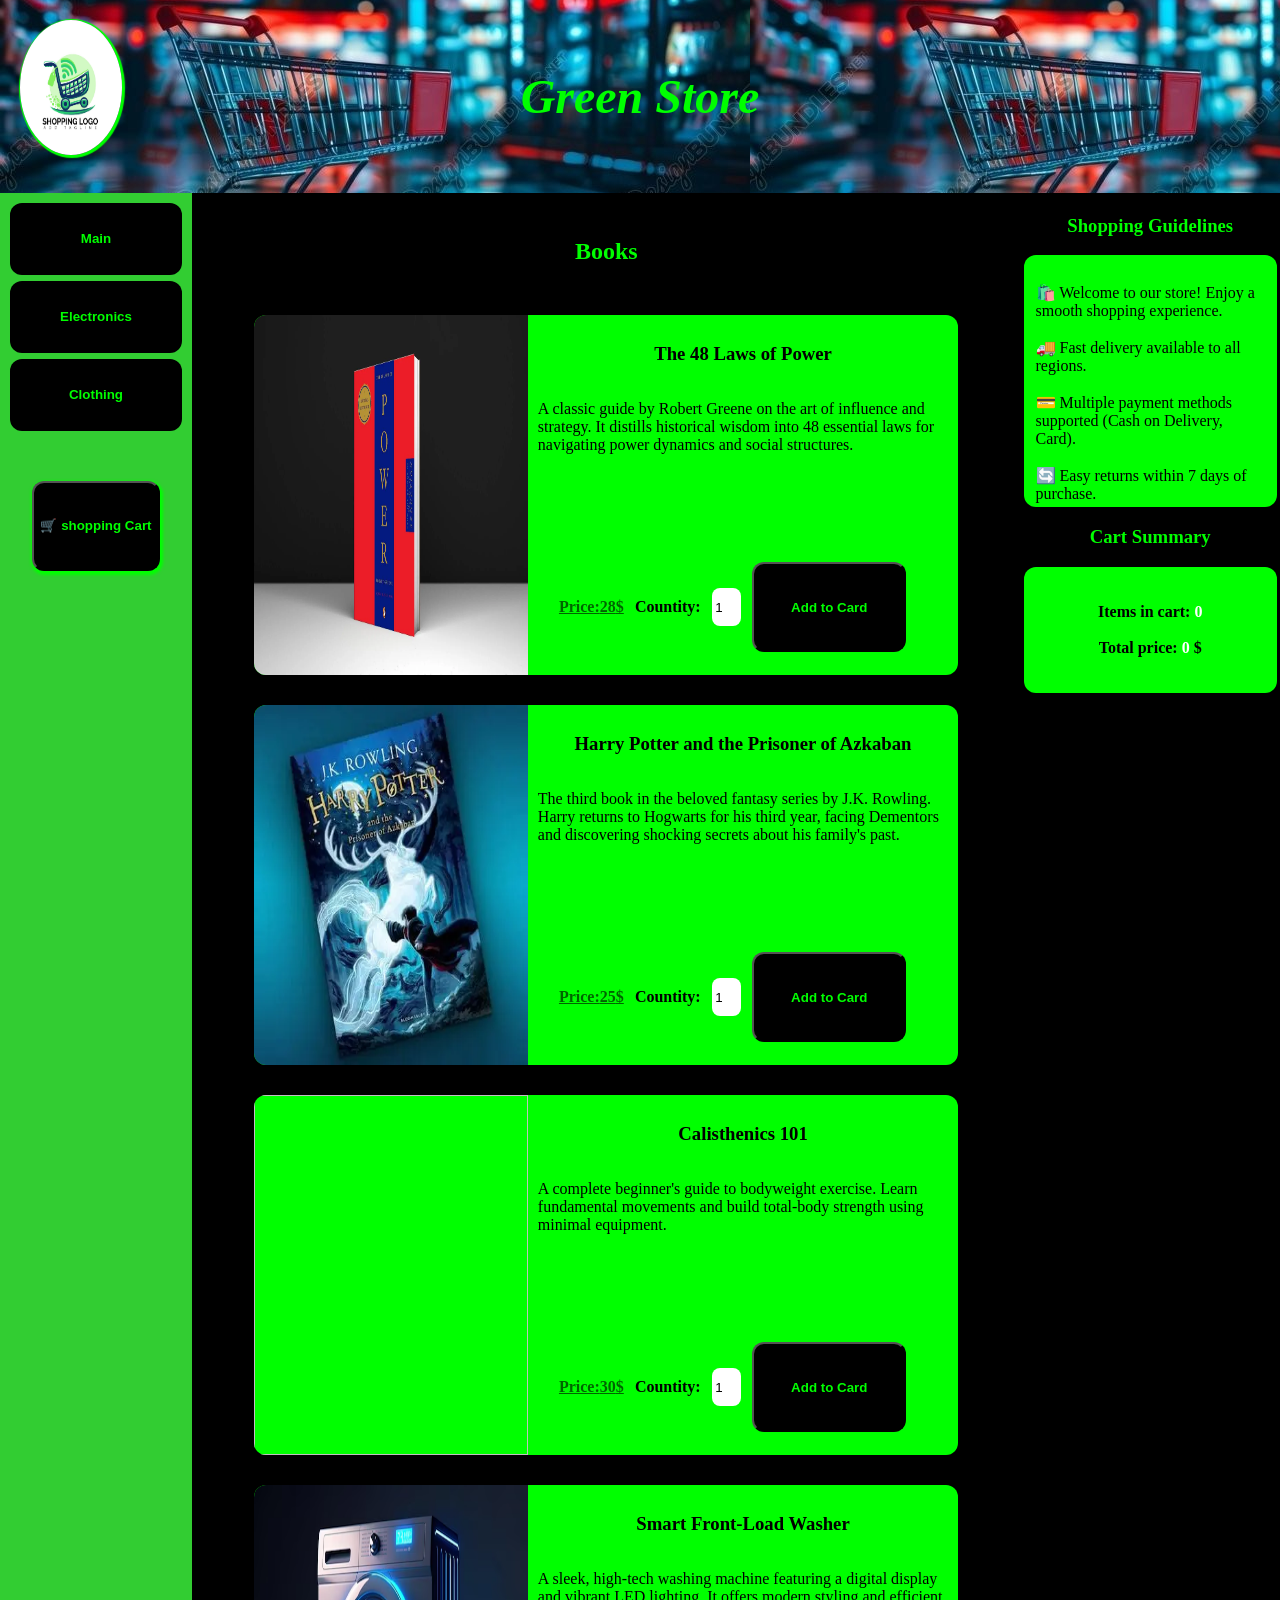
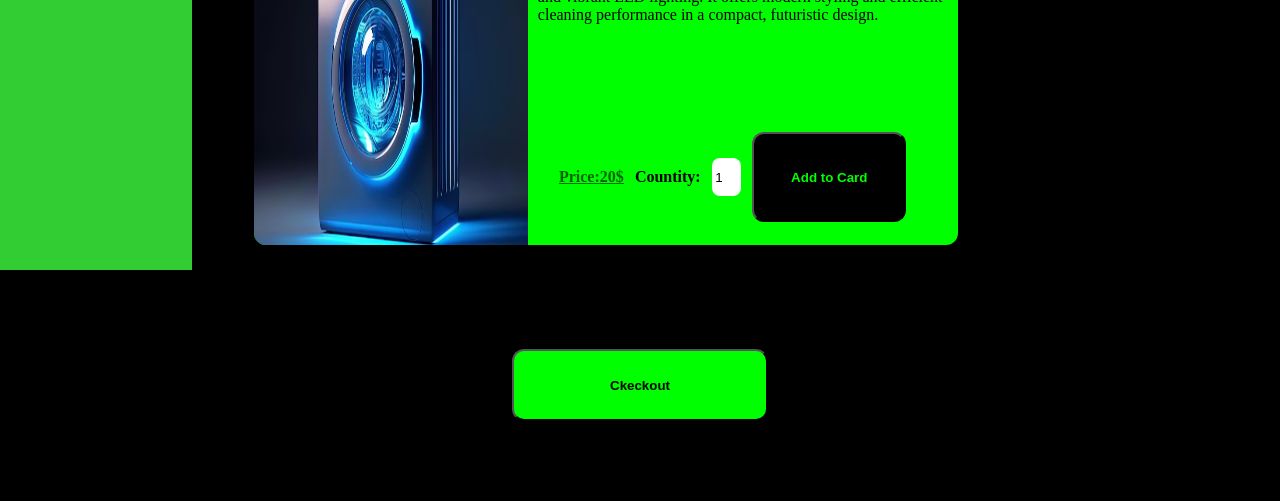
==== commit 37cfa0e2: "update" ====
--- a/books.html
+++ b/books.html
@@ -12,12 +12,10 @@
     <header>
       <img
         class="logo_image"
-        src="images/OIP.webp"
+        src="images/shopping-logo-design-template-6bc88430ababccbb7cdca0addfc44748_screen.jpg"
         alt="logo"
-        width="95"
-        height="95"
       />
-      <h1>Ramzi Store</h1>
+      <h1>Green Store</h1>
     </header>
 
     <!--this is the navbar-->
@@ -42,9 +40,9 @@
 
     <main class="products_main">
       <div class="products">
-        <h2 style="color: white">Books</h2>
-        <article class="product_card">
-          <img src="images/38-laws-of-power.webp" alt="" width="210" />
+        <h2 style="color: lime">Books</h2>
+        <article class="product_card">
+          <img src="images/38-laws-of-power.webp" alt="" />
           <div>
             <h3 class="name">The 48 Laws of Power</h3>
             <p>
@@ -54,7 +52,7 @@
             </p>
 
             <div>
-              <ins style="color: lightgreen"
+              <ins style="color: darkgreen"
                 >Price:<span class="price">28</span>$</ins
               >
               <label for="count">Countity:</label>
@@ -70,7 +68,7 @@
           </div>
         </article>
         <article class="product_card">
-          <img src="images/OIP (2).webp" alt="" width="210" />
+          <img src="images/OIP (2).webp" alt="" />
           <div>
             <h3 class="name">Harry Potter and the Prisoner of Azkaban</h3>
             <p>
@@ -79,7 +77,7 @@
               discovering shocking secrets about his family's past.
             </p>
             <div>
-              <ins style="color: lightgreen"
+              <ins style="color: darkgreen"
                 >Price:<span class="price">25</span>$</ins
               >
               <label for="count">Countity:</label>
@@ -95,7 +93,7 @@
           </div>
         </article>
         <article class="product_card">
-          <img src="images/OIP (3).webp" alt="" width="210" />
+          <img alt="" />
           <div>
             <h3 class="name">Calisthenics 101</h3>
             <p>
@@ -104,7 +102,7 @@
               equipment.
             </p>
             <div>
-              <ins style="color: lightgreen"
+              <ins style="color: darkgreen"
                 >Price:<span class="price">30</span>$</ins
               >
               <label for="count">Countity:</label>
@@ -124,7 +122,6 @@
           <img
             src="images/washing-machine-with-front-loading-digital-display-sensory-control_334333-4617.avif"
             alt=""
-            width="210"
           />
           <div>
             <h3 class="name">Smart Front-Load Washer</h3>
@@ -135,7 +132,7 @@
             </p>
 
             <div>
-              <ins style="color: lightgreen"
+              <ins style="color: darkgreen"
                 >Price:<span class="price">20</span>$</ins
               >
               <label for="count">Countity:</label>
@@ -178,11 +175,11 @@
           <aside class="side2">
             <p>
               Items in cart:
-              <span class="total_nbr_items" style="color: aquamarine">0</span>
+              <span class="total_nbr_items" style="color: white">0</span>
               <br />
               <br />
               Total price:
-              <span class="total_price" style="color: aquamarine">0</span> $
+              <span class="total_price" style="color: white">0</span> $
             </p>
           </aside>
         </div>
--- a/style.css
+++ b/style.css
@@ -1,20 +1,19 @@
 .form_body {
-  position: absolute;
-  top: 50%;
-  left: 50%;
-  transform: translate(-50%, -50%);
-  background-color: aqua;
+  display: flex;
+  justify-content: end;
+  background: linear-gradient(90deg, black, white);
   margin: 0;
   padding: 0;
   font-weight: bold;
 }
 
 .login_form {
-  background-color: blue;
-  border-radius: 12px;
-  box-shadow: 1px 1px 1px 2px black;
-  width: 30vw;
-  height: 50vh;
+  background-image: url(images/arrangement-black-friday-shopping-carts-with-copy-space_23-2148667047.avif);
+  background-repeat: no-repeat;
+  background-size: cover;
+  background-position: center;
+  width: 50vw;
+  height: 100vh;
   display: flex;
   flex-direction: column;
   justify-content: center;
@@ -31,16 +30,43 @@
 }
 
 #loginbtn {
-  width: 12vw;
-  height: 6vh;
-  background-color: aqua;
+  width: 10vw;
+  height: 7vh;
+  background: local;
   color: black;
   font-weight: bold;
   box-shadow: 1px 1px 1px 2px black;
   border: none;
   border-radius: 12px;
   text-align: center;
-  padding: 12px;
+}
+
+@media (max-width: 768px) {
+  .login_form {
+    width: 100vw;
+    background: linear-gradient(45deg, black, black, white, black, black);
+  }
+  .login_form input {
+    width: 60vw;
+  }
+  #loginbtn {
+    width: 35vw;
+  }
+
+  .main_body {
+    grid-template-columns: 15% 85%;
+    grid-template-rows: 12% auto 12%;
+  }
+  .logo_image {
+    width: 17vw;
+    height: 10vh;
+    top: 14px;
+    left: 14px;
+  }
+  header h1 {
+    font-size: 2em;
+    padding: 5px;
+  }
 }
 
 /*=========================================================*/
@@ -53,13 +79,14 @@
 }
 
 header {
-  background: url(images/uhovrm1m.png);
+  background: url(images/83z5zlqe.png);
   display: flex;
   justify-content: center;
   align-items: center;
-  color: blue;
+  color: lime;
   grid-column-start: 1;
   grid-column-end: 3;
+  padding: 10px;
 }
 
 .logo_image {
@@ -68,16 +95,16 @@
   top: 20px;
   left: 20px;
   border-radius: 50%;
-  box-shadow: 1px 1px 1px 2px blue;
+  box-shadow: 1px 1px 1px 2px lime;
+  width: 8vw;
+  height: 15vh;
 }
 
 header h1 {
   font-style: italic;
   font-size: 3em;
-  border: 2px solid black;
   border-radius: 12px;
   padding: 20px;
-  box-shadow: 1px 1px 1px 2px black;
 }
 
 /*=========================================================*/
@@ -85,11 +112,12 @@
 nav {
   grid-column-start: 1;
   grid-column-end: 2;
-  background-color: black;
+  background-color: limegreen;
   display: flex;
   flex-direction: column;
   align-items: center;
   gap: 50px;
+  padding: 10px;
 }
 
 nav div {
@@ -103,20 +131,29 @@
   height: 8vh;
   width: 100%;
   font-weight: bold;
-  background-color: blue;
+  background-color: black;
+  color: lime;
+  border: none;
+  border-radius: 12px;
 }
 
 nav button:hover {
-  background-color: aqua;
+  background-color: darkgreen;
 }
 
 #shopping_card_btn {
   background-color: black;
-  color: white;
+  color: lime;
   width: 10vw;
   height: 10vh;
-  border-radius: 12px;
-  box-shadow: 1px 2px 3px 2px white;
+  font-weight: bold;
+  border-radius: 12px;
+  box-shadow: 1px 2px 3px 2px lime;
+  transition: 0.5s linear;
+}
+
+#shopping_card_btn:hover {
+  transform: scale(1.08);
 }
 
 /*=========================================================*/
@@ -131,45 +168,47 @@
 .catigories_main {
   gap: 30px;
   align-items: center;
-  background-color: rgb(0, 191, 255);
+  background-color: lime;
   padding-top: 30px;
   padding-bottom: 30px;
 }
 
 .catigory_card {
-  width: 65vw;
-  height: 45vh;
-  background-color: blue;
+  max-width: 70vw;
+  width: 50vw auto;
+  height: 45vh auto;
+  max-height: 60vh;
+  background: black;
   display: flex;
   flex-direction: column;
   justify-content: space-between;
   align-items: center;
-  color: white;
-  border-radius: 12px;
-  box-shadow: 1px 1px 1px 2px black;
-  text-align: center;
-  transition: 0.5s;
+  color: lime;
+  border-radius: 12px;
+  box-shadow: 0px 0px 5px black;
+  text-align: center;
+  transition: 0.5s linear;
   padding-bottom: 5px;
 }
 
 .catigory_card:hover {
-  transform: scale(1.08);
+  transform: scale(1.05);
 }
 
 .catigory_card img {
   border-top-right-radius: 12px;
   border-top-left-radius: 12px;
   height: 35vh;
-  width: 65vw;
-  max-width: 65vw;
+  width: 70vw;
+  max-width: 70vw;
 }
 
 footer {
   grid-column-start: 1;
   grid-column-end: 6;
   text-align: center;
-  color: black;
-  background-color: blue;
+  color: lime;
+  background-color: black;
 }
 
 /*=========================================================*/
@@ -187,45 +226,51 @@
   align-items: center;
   gap: 30px;
   padding: 25px;
-  background-color: darkblue;
+  background-color: black;
 }
 
 .product_card {
-  box-shadow: 1px 1px 1px 2px black;
-  border-radius: 12px;
-  width: 50vw;
-  height: 40vh;
+  box-shadow: 0px 0px 5px black;
+  border-radius: 12px;
+  width: 45vw auto;
+  max-width: 55vw;
+  height: 40vh auto;
+  max-height: 60vh;
+  min-height: 40vh;
   display: flex;
   justify-content: inherit;
-  background-color: blue;
-  transition: 0.5s;
+  background-color: lime;
+  transition: 0.5s linear;
 }
 
 .product_card:hover {
-  transform: scale(1.08);
+  transform: scale(1.05);
 }
 
 .product_card img {
   border-top-left-radius: 12px;
   border-bottom-left-radius: 12px;
-  height: 100%;
+  height: 100% auto;
   width: 40%;
+  max-width: 40%;
+  min-width: 20%;
 }
 
 .product_card div {
+  max-width: 60%;
+  max-height: 100%;
   width: 60%;
-  height: 100%;
-  display: flex;
-  flex-direction: column;
+  height: 100% auto;
+  display: flex;
+  flex-direction: column;
+  padding: 10px;
 }
 
 .product_card div h3 {
-  padding-left: 20px;
   text-align: center;
 }
 
 .product_card div p {
-  padding-left: 20px;
   height: 40%;
 }
 
@@ -234,12 +279,15 @@
   flex-direction: row;
   justify-content: space-evenly;
   align-items: center;
-  width: 100%;
+  height: 18vh auto;
+  min-height: 10vh;
+  width: 90%;
+  max-width: 100%;
   font-weight: bold;
 }
 
 .product_card div div input {
-  width: 3vw;
+  width: 2vw;
   text-align: center;
   border-radius: 8px;
   border: none;
@@ -247,18 +295,19 @@
 }
 
 .product_card div div button {
-  background-color: blue;
+  background-color: black;
   width: 12vw;
-  height: 8vh;
-  border-radius: 12px;
-  color: white;
+  max-height: 15vh;
+  height: 10vh;
+  border-radius: 12px;
+  color: lime;
   font-weight: bold;
 }
 
 .sides {
   height: 100%;
   width: 25%;
-  background-color: aqua;
+  background-color: black;
   position: relative;
 }
 
@@ -269,24 +318,24 @@
 
 .sides div h3 {
   text-align: center;
-  color: blue;
+  color: lime;
 }
 
 .side1 {
   width: 19.8vw;
   height: 28vh;
-  background-color: darkblue;
-  border-radius: 12px;
-  color: white;
+  background-color: lime;
+  border-radius: 12px;
+  color: black;
   overflow: hidden;
 }
 
 .side2 {
   text-align: center;
   font-weight: bold;
-  background-color: darkblue;
+  background-color: lime;
   padding: 20px;
-  color: white;
+  color: black;
   border-radius: 12px;
 }
 
@@ -313,9 +362,9 @@
 .footer_submit button {
   width: 20vw;
   height: 8vh;
-  background-color: blue;
-  border-radius: 12px;
-  color: white;
+  background-color: lime;
+  border-radius: 12px;
+  color: black;
   font-weight: bold;
 }
 
@@ -323,7 +372,7 @@
 
 .shopping_card {
   position: absolute;
-  box-shadow: 1px 1px 1px 2px blue;
+  border: 4px double lime;
   width: 50%;
   height: 60vh;
   margin-top: 10%;
@@ -342,7 +391,7 @@
 }
 
 .exit_btn button {
-  background-color: blue;
+  background-color: lime;
   padding: 5px;
   border-radius: 8px;
 }
@@ -350,7 +399,7 @@
   height: 8vh;
   margin: 0%;
   text-align: center;
-  color: blue;
+  color: lime;
 }
 
 .shop_items {
@@ -361,13 +410,14 @@
   padding: 15px;
 }
 .card_item {
+  background-color: lime;
   height: 18vh;
   width: 45vw;
   margin: 0 auto;
   display: flex;
   margin-top: 20px;
   border-radius: 12px;
-  border: 2px solid blue;
+  padding: 10px;
 }
 
 .card_item div {
@@ -378,8 +428,10 @@
   flex: 1;
   display: flex;
   flex-direction: column;
+  font-weight: bold;
 }
 .card_item > :nth-child(1) div {
+  height: 12vh;
   display: flex;
   align-items: center;
   justify-content: space-evenly;
@@ -388,14 +440,19 @@
 .card_item > :nth-child(2) {
   flex: 2;
   display: flex;
+
   align-items: center;
   justify-content: center;
 }
 
 .btn {
-  background-color: blue;
-  border-radius: 12px;
-  width: 3vw;
+  background-color: black;
+  display: flex;
+  justify-content: center;
+  align-items: center;
+  color: lime;
+  border-radius: 8px;
+  width: 2.5vw;
   height: 5vh;
   font-size: 1.5em;
 }
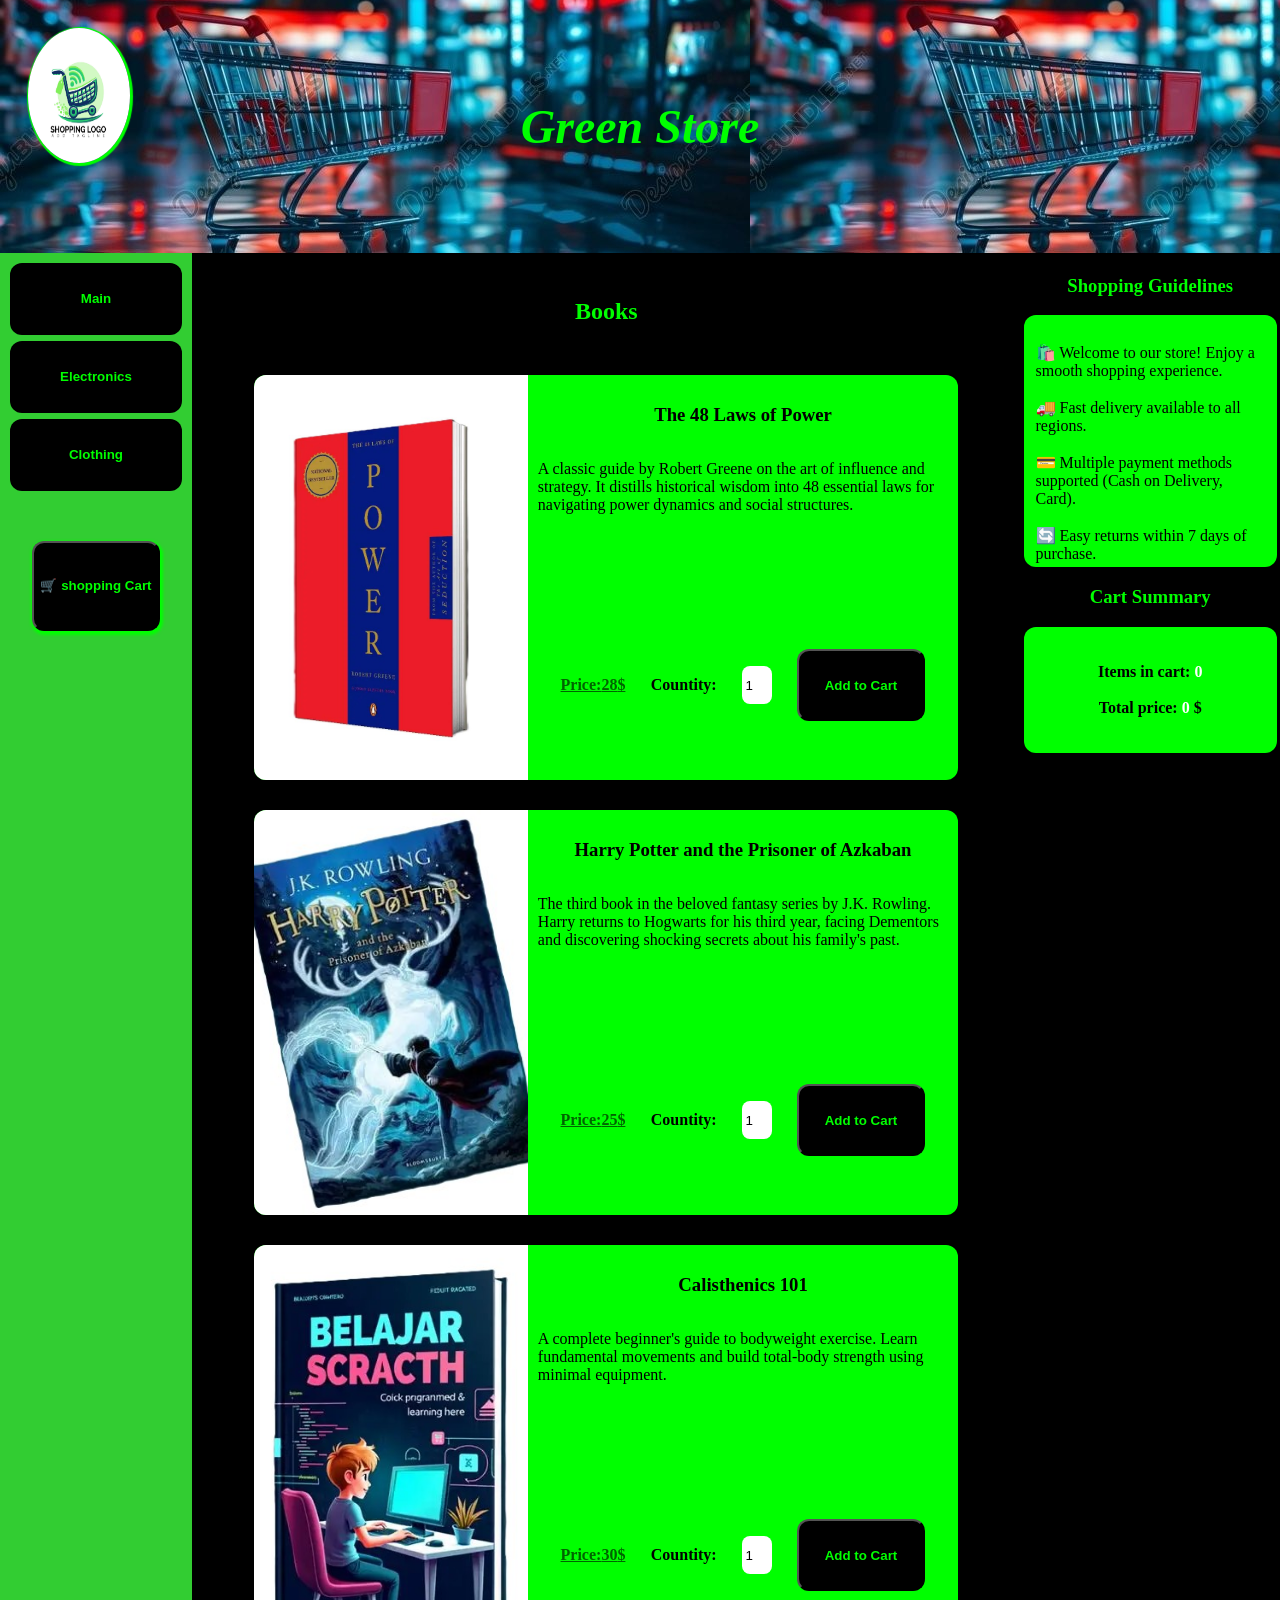
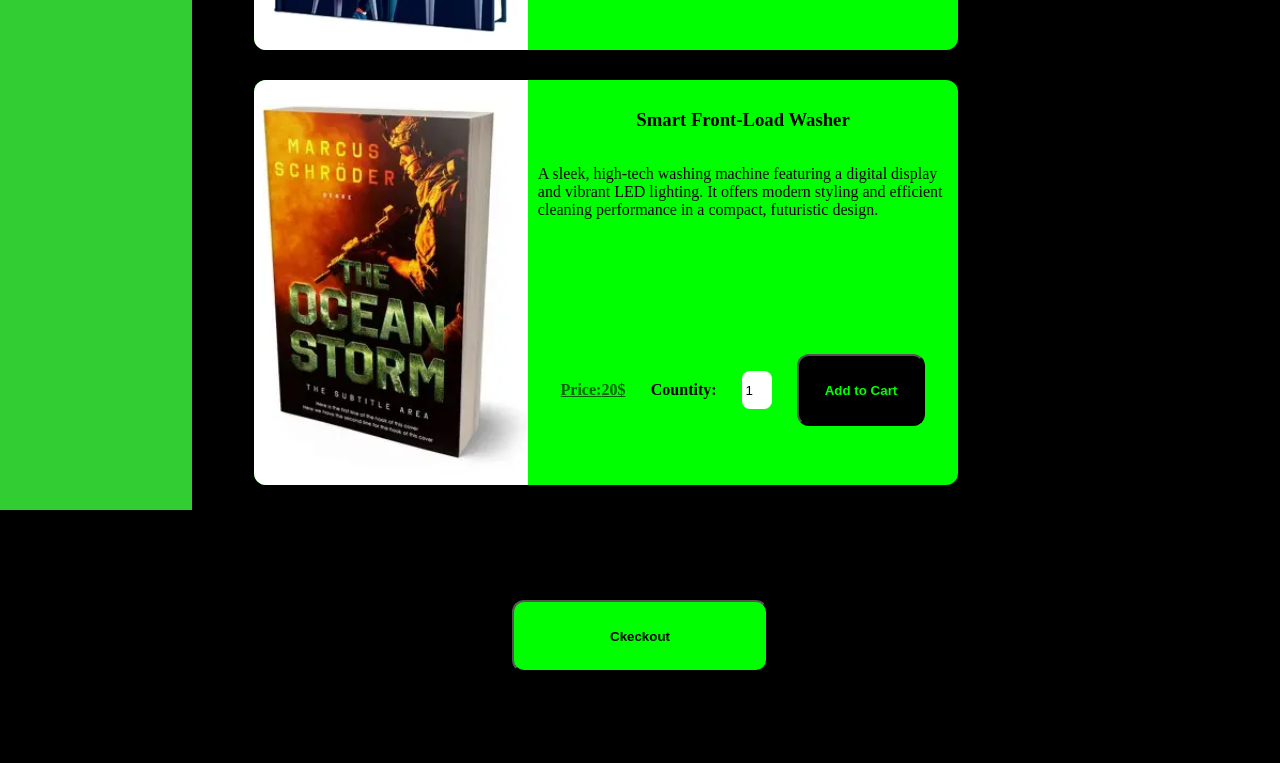
==== commit 22d17196: "update" ====
--- a/books.html
+++ b/books.html
@@ -42,7 +42,7 @@
       <div class="products">
         <h2 style="color: lime">Books</h2>
         <article class="product_card">
-          <img src="images/38-laws-of-power.webp" alt="" />
+          <img src="images/38-laws-of-power.jpg" alt="" />
           <div>
             <h3 class="name">The 48 Laws of Power</h3>
             <p>
@@ -63,12 +63,12 @@
                 id="count"
                 class="countity"
               />
-              <button type="button" class="add_to_card_btn">Add to Card</button>
-            </div>
-          </div>
-        </article>
-        <article class="product_card">
-          <img src="images/OIP (2).webp" alt="" />
+              <button type="button" class="add_to_card_btn">Add to Cart</button>
+            </div>
+          </div>
+        </article>
+        <article class="product_card">
+          <img src="images/OIP (2).jpg" alt="" />
           <div>
             <h3 class="name">Harry Potter and the Prisoner of Azkaban</h3>
             <p>
@@ -88,12 +88,12 @@
                 id="count"
                 class="countity"
               />
-              <button type="button" class="add_to_card_btn">Add to Card</button>
-            </div>
-          </div>
-        </article>
-        <article class="product_card">
-          <img alt="" />
+              <button type="button" class="add_to_card_btn">Add to Cart</button>
+            </div>
+          </div>
+        </article>
+        <article class="product_card">
+          <img src="images/OIP.jpg" alt="" />
           <div>
             <h3 class="name">Calisthenics 101</h3>
             <p>
@@ -113,16 +113,13 @@
                 id="count"
                 class="countity"
               />
-              <button type="button" class="add_to_card_btn">Add to Card</button>
-            </div>
-          </div>
-        </article>
-
-        <article class="product_card">
-          <img
-            src="images/washing-machine-with-front-loading-digital-display-sensory-control_334333-4617.avif"
-            alt=""
-          />
+              <button type="button" class="add_to_card_btn">Add to Cart</button>
+            </div>
+          </div>
+        </article>
+
+        <article class="product_card">
+          <img src="images/OIP (4).webp" alt="" />
           <div>
             <h3 class="name">Smart Front-Load Washer</h3>
             <p>
@@ -143,7 +140,7 @@
                 id="count"
                 class="countity"
               />
-              <button type="button" class="add_to_card_btn">Add to Card</button>
+              <button type="button" class="add_to_card_btn">Add to Cart</button>
             </div>
           </div>
         </article>
--- a/style.css
+++ b/style.css
@@ -41,41 +41,13 @@
   text-align: center;
 }
 
-@media (max-width: 768px) {
-  .login_form {
-    width: 100vw;
-    background: linear-gradient(45deg, black, black, white, black, black);
-  }
-  .login_form input {
-    width: 60vw;
-  }
-  #loginbtn {
-    width: 35vw;
-  }
-
-  .main_body {
-    grid-template-columns: 15% 85%;
-    grid-template-rows: 12% auto 12%;
-  }
-  .logo_image {
-    width: 17vw;
-    height: 10vh;
-    top: 14px;
-    left: 14px;
-  }
-  header h1 {
-    font-size: 2em;
-    padding: 5px;
-  }
-}
-
 /*=========================================================*/
 
 .main_body {
   margin: 0;
   display: grid;
   grid-template-columns: 15% 85%;
-  grid-template-rows: 10% auto 12%;
+  grid-template-rows: 12% auto 12%;
 }
 
 header {
@@ -92,8 +64,8 @@
 .logo_image {
   position: absolute;
   z-index: 1;
-  top: 20px;
-  left: 20px;
+  top: 28px;
+  left: 28px;
   border-radius: 50%;
   box-shadow: 1px 1px 1px 2px lime;
   width: 8vw;
@@ -209,6 +181,8 @@
   text-align: center;
   color: lime;
   background-color: black;
+  display: flex;
+  justify-content: space-evenly;
 }
 
 /*=========================================================*/
@@ -234,9 +208,9 @@
   border-radius: 12px;
   width: 45vw auto;
   max-width: 55vw;
-  height: 40vh auto;
-  max-height: 60vh;
-  min-height: 40vh;
+  height: 35vh auto;
+  max-height: 45vh;
+  min-height: 30vh;
   display: flex;
   justify-content: inherit;
   background-color: lime;
@@ -250,10 +224,11 @@
 .product_card img {
   border-top-left-radius: 12px;
   border-bottom-left-radius: 12px;
-  height: 100% auto;
+  height: 45vh;
   width: 40%;
   max-width: 40%;
   min-width: 20%;
+  object-fit: cover;
 }
 
 .product_card div {
@@ -277,11 +252,11 @@
 .product_card div div {
   display: flex;
   flex-direction: row;
-  justify-content: space-evenly;
+  justify-content: space-around;
   align-items: center;
   height: 18vh auto;
   min-height: 10vh;
-  width: 90%;
+  width: 95%;
   max-width: 100%;
   font-weight: bold;
 }
@@ -296,9 +271,9 @@
 
 .product_card div div button {
   background-color: black;
-  width: 12vw;
+  width: 10vw;
   max-height: 15vh;
-  height: 10vh;
+  height: 8vh;
   border-radius: 12px;
   color: lime;
   font-weight: bold;
@@ -456,3 +431,31 @@
   height: 5vh;
   font-size: 1.5em;
 }
+
+@media (max-width: 768px) {
+  .login_form {
+    width: 100vw;
+    background: linear-gradient(45deg, black, black, white, black, black);
+  }
+  .login_form input {
+    width: 60vw;
+  }
+  #loginbtn {
+    width: 35vw;
+  }
+
+  .main_body {
+    grid-template-columns: 15% 85%;
+    grid-template-rows: 12% auto 12%;
+  }
+  .logo_image {
+    width: 17vw;
+    height: 10vh;
+    top: 14px;
+    left: 14px;
+  }
+  header h1 {
+    font-size: 2em;
+    padding: 5px;
+  }
+}
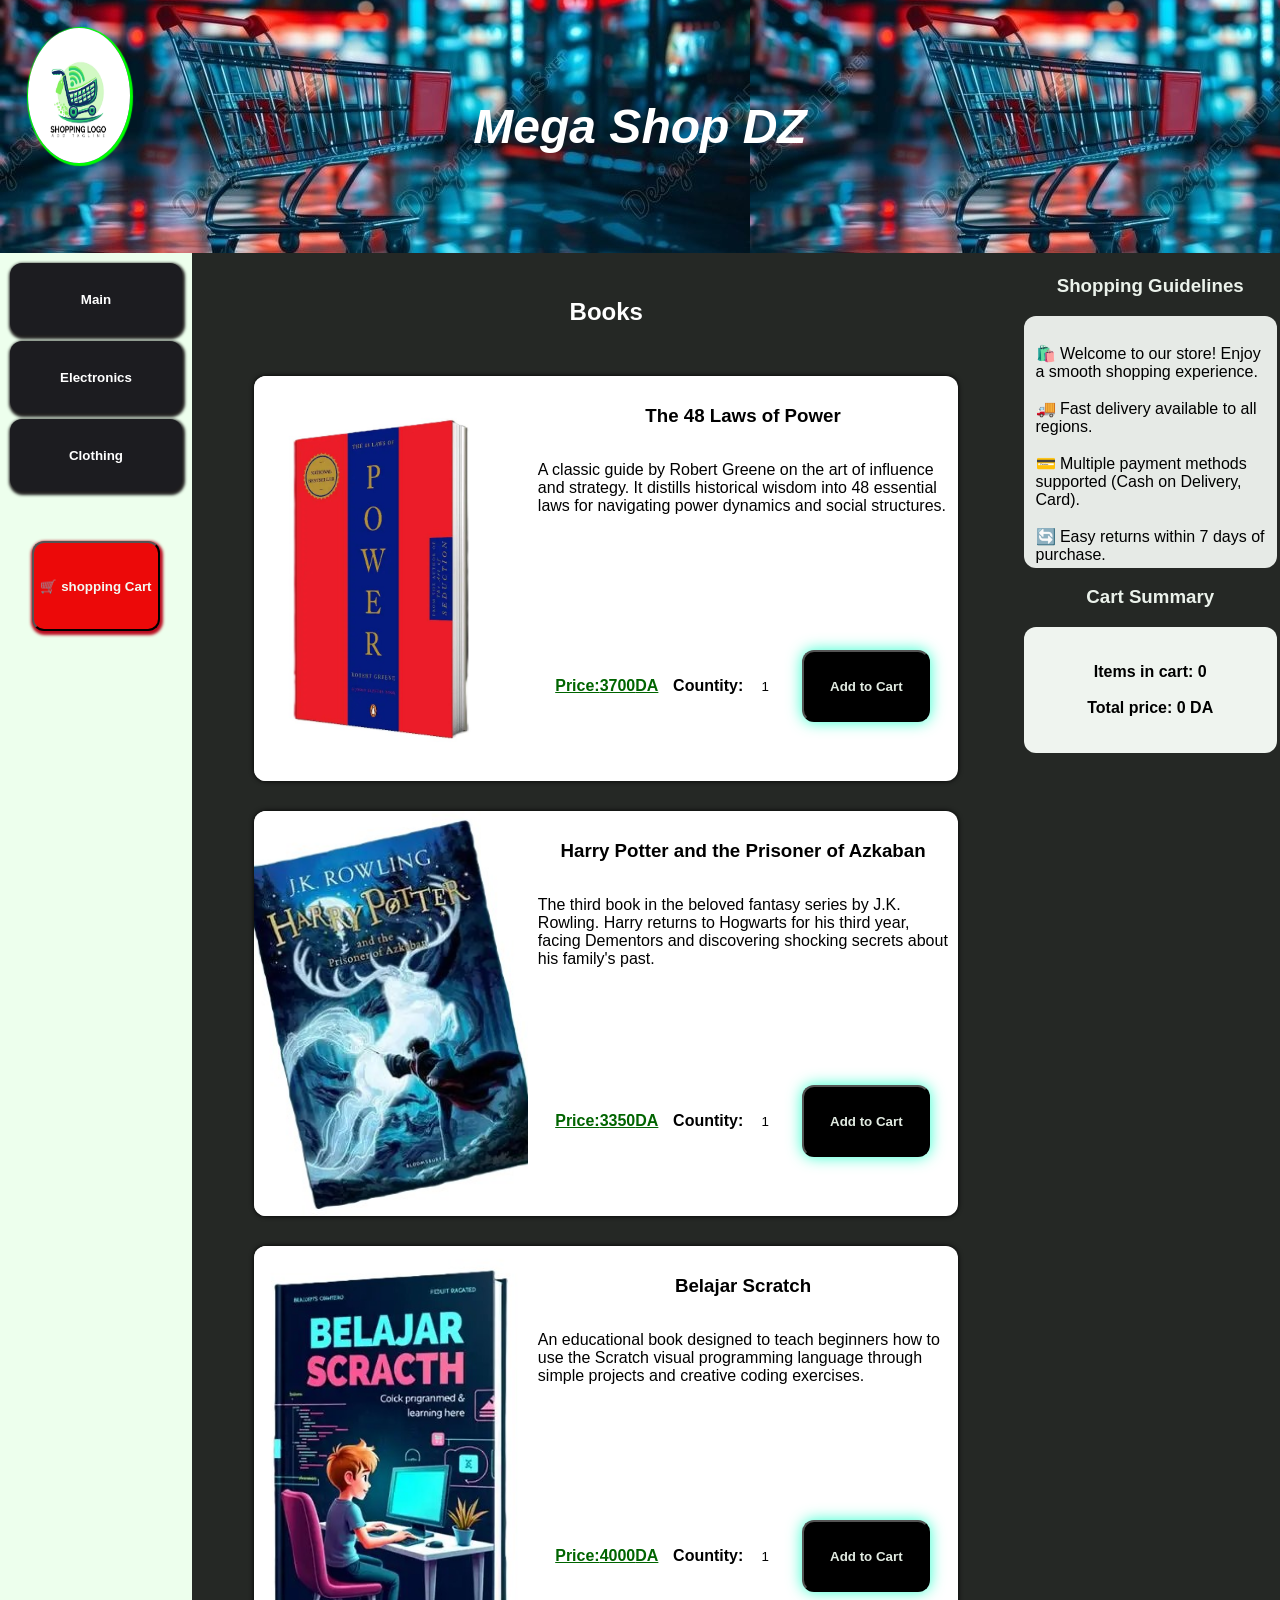
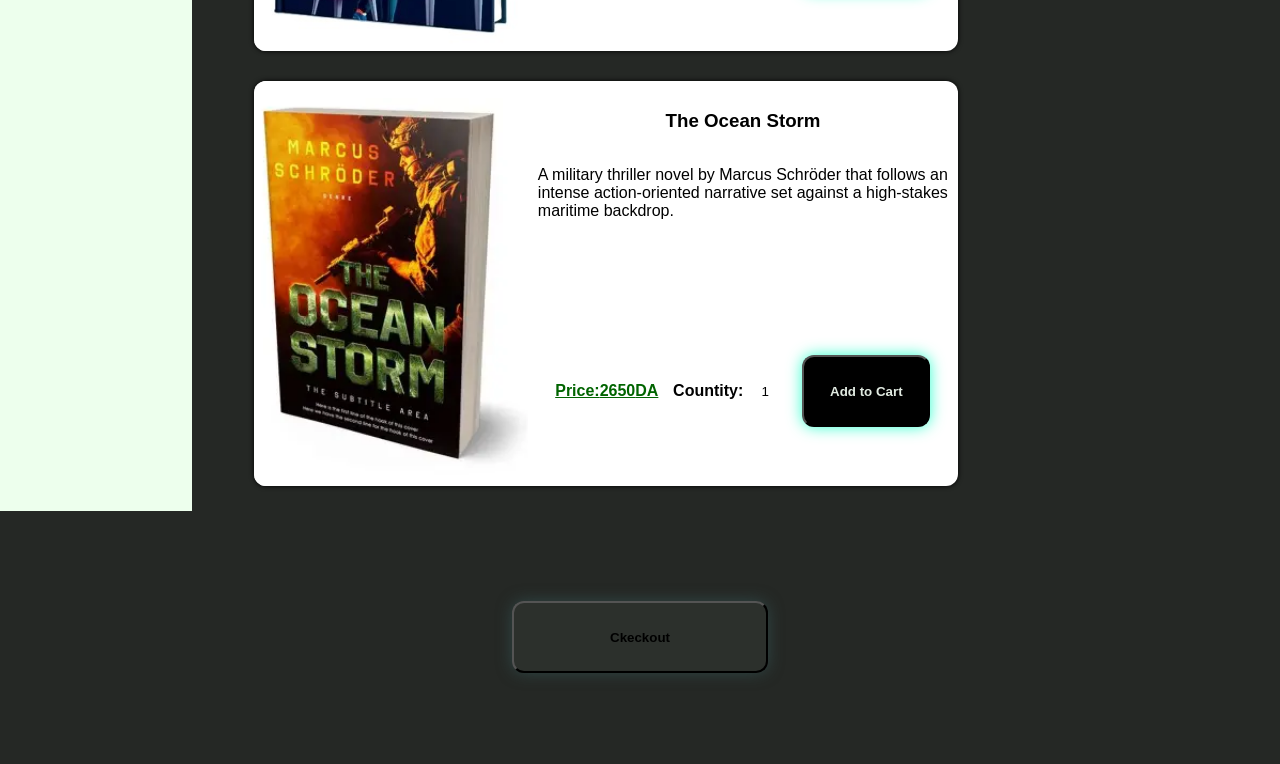
==== commit 2e686a0e: "up" ====
--- a/books.html
+++ b/books.html
@@ -3,24 +3,24 @@
   <head>
     <meta charset="UTF-8" />
     <meta name="viewport" content="width=device-width, initial-scale=1.0" />
-    <title>Document</title>
+    <title>Books</title>
+    <!--Link CSS-->
     <link rel="stylesheet" href="style.css" />
   </head>
   <body class="main_body">
-    <!--this is the header-->
-
+    <!--Header Part-->
     <header>
       <img
         class="logo_image"
         src="images/shopping-logo-design-template-6bc88430ababccbb7cdca0addfc44748_screen.jpg"
         alt="logo"
       />
-      <h1>Green Store</h1>
+      <h1>Mega Shop DZ</h1>
     </header>
 
-    <!--this is the navbar-->
-
+    <!--Navbar Part-->
     <nav>
+      <!--Links To The Others Pages-->
       <div>
         <a href="main.html">
           <button type="button" id="main">Main</button>
@@ -36,15 +36,19 @@
       <button type="button" id="shopping_card_btn">🛒 shopping Cart</button>
     </nav>
 
-    <!--this is the main-->
-
+    <!--Main Part-->
     <main class="products_main">
+      <!--Books Catigory-->
       <div class="products">
-        <h2 style="color: lime">Books</h2>
-        <article class="product_card">
-          <img src="images/38-laws-of-power.jpg" alt="" />
-          <div>
+        <h2 style="color: rgb(255, 255, 255)">Books</h2>
+        <!--Presentation of the product-->
+        <article class="product_card">
+          <!--Product Image-->
+          <img src="images/38-laws-of-power.jpg" alt="product image" />
+          <div>
+            <!--Product Name-->
             <h3 class="name">The 48 Laws of Power</h3>
+            <!--Product Description-->
             <p>
               A classic guide by Robert Greene on the art of influence and
               strategy. It distills historical wisdom into 48 essential laws for
@@ -52,102 +56,130 @@
             </p>
 
             <div>
-              <ins style="color: darkgreen"
-                >Price:<span class="price">28</span>$</ins
-              >
-              <label for="count">Countity:</label>
-              <input
-                type="number"
-                value="1"
-                min="1"
-                id="count"
-                class="countity"
-              />
-              <button type="button" class="add_to_card_btn">Add to Cart</button>
-            </div>
-          </div>
-        </article>
-        <article class="product_card">
-          <img src="images/OIP (2).jpg" alt="" />
-          <div>
+              <!--Product Price-->
+              <ins style="color: darkgreen"
+                >Price:<span class="price">3700</span>DA</ins
+              >
+              <!--Product Countity-->
+              <label for="count">Countity:</label>
+              <input
+                type="number"
+                value="1"
+                min="1"
+                id="count"
+                class="countity"
+              />
+              <!--Add To Shopping Cart Button-->
+              <button type="button" class="add_to_card_btn">Add to Cart</button>
+            </div>
+          </div>
+        </article>
+
+        <!--Presentation of the product-->
+        <article class="product_card">
+          <!--Product Image-->
+          <img src="images/OIP (2).jpg" alt="product image" />
+          <div>
+            <!--Product Name-->
             <h3 class="name">Harry Potter and the Prisoner of Azkaban</h3>
+            <!--Product Description-->
             <p>
               The third book in the beloved fantasy series by J.K. Rowling.
               Harry returns to Hogwarts for his third year, facing Dementors and
               discovering shocking secrets about his family's past.
             </p>
             <div>
-              <ins style="color: darkgreen"
-                >Price:<span class="price">25</span>$</ins
-              >
-              <label for="count">Countity:</label>
-              <input
-                type="number"
-                value="1"
-                min="1"
-                id="count"
-                class="countity"
-              />
-              <button type="button" class="add_to_card_btn">Add to Cart</button>
-            </div>
-          </div>
-        </article>
-        <article class="product_card">
-          <img src="images/OIP.jpg" alt="" />
-          <div>
-            <h3 class="name">Calisthenics 101</h3>
-            <p>
-              A complete beginner's guide to bodyweight exercise. Learn
-              fundamental movements and build total-body strength using minimal
-              equipment.
-            </p>
-            <div>
-              <ins style="color: darkgreen"
-                >Price:<span class="price">30</span>$</ins
-              >
-              <label for="count">Countity:</label>
-              <input
-                type="number"
-                value="1"
-                min="1"
-                id="count"
-                class="countity"
-              />
-              <button type="button" class="add_to_card_btn">Add to Cart</button>
-            </div>
-          </div>
-        </article>
-
-        <article class="product_card">
-          <img src="images/OIP (4).webp" alt="" />
-          <div>
-            <h3 class="name">Smart Front-Load Washer</h3>
-            <p>
-              A sleek, high-tech washing machine featuring a digital display and
-              vibrant LED lighting. It offers modern styling and efficient
-              cleaning performance in a compact, futuristic design.
-            </p>
-
-            <div>
-              <ins style="color: darkgreen"
-                >Price:<span class="price">20</span>$</ins
-              >
-              <label for="count">Countity:</label>
-              <input
-                type="number"
-                value="1"
-                min="1"
-                id="count"
-                class="countity"
-              />
+              <!--Product Price-->
+              <ins style="color: darkgreen"
+                >Price:<span class="price">3350</span>DA</ins
+              >
+              <!--Product Countity-->
+              <label for="count">Countity:</label>
+              <input
+                type="number"
+                value="1"
+                min="1"
+                id="count"
+                class="countity"
+              />
+              <!--Add To Shopping Cart Button-->
+              <button type="button" class="add_to_card_btn">Add to Cart</button>
+            </div>
+          </div>
+        </article>
+
+        <!--Presentation of the product-->
+        <article class="product_card">
+          <!--Product Image-->
+          <img src="images/OIP.jpg" alt="product image" />
+          <div>
+            <!--Product Name-->
+            <h3 class="name">Belajar Scratch</h3>
+            <!--Product Description-->
+            <p>
+              An educational book designed to teach beginners how to use the
+              Scratch visual programming language through simple projects and
+              creative coding exercises.
+            </p>
+            <div>
+              <!--Product Price-->
+              <ins style="color: darkgreen"
+                >Price:<span class="price">4000</span>DA</ins
+              >
+              <!--Product Countity-->
+              <label for="count">Countity:</label>
+              <input
+                type="number"
+                value="1"
+                min="1"
+                id="count"
+                class="countity"
+              />
+              <button type="button" class="add_to_card_btn">Add to Cart</button>
+            </div>
+          </div>
+        </article>
+
+        <!--Presentation of the product-->
+        <article class="product_card">
+          <!--Product Image-->
+          <img src="images/OIP (4).webp" alt="product image" />
+          <div>
+            <!--Product Name-->
+            <h3 class="name">The Ocean Storm</h3>
+            <!--Product Description-->
+            <p>
+              A military thriller novel by Marcus Schröder that follows an
+              intense action-oriented narrative set against a high-stakes
+              maritime backdrop.
+            </p>
+
+            <div>
+              <!--Product Price-->
+              <ins style="color: darkgreen"
+                >Price:<span class="price">2650</span>DA</ins
+              >
+              <!--Product Countity-->
+              <label for="count">Countity:</label>
+              <input
+                type="number"
+                value="1"
+                min="1"
+                id="count"
+                class="countity"
+              />
+              <!--Add To Shopping Cart Button-->
               <button type="button" class="add_to_card_btn">Add to Cart</button>
             </div>
           </div>
         </article>
       </div>
+
+      <!--Sides Part-->
       <article class="sides">
         <div>
           <h3>Shopping Guidelines</h3>
+          <!--First Side To display Shopping Guidelines-->
           <aside class="side1">
             <p>
               🛍️ Welcome to our store! Enjoy a smooth shopping experience.
@@ -169,29 +201,30 @@
             </p>
           </aside>
           <h3>Cart Summary</h3>
+          <!--First Side To display Shopping Guidelines-->
           <aside class="side2">
             <p>
               Items in cart:
-              <span class="total_nbr_items" style="color: white">0</span>
+              <span class="total_nbr_items" style="color: rgb(0, 0, 0)">0</span>
               <br />
               <br />
               Total price:
-              <span class="total_price" style="color: white">0</span> $
+              <span class="total_price" style="color: rgb(0, 0, 0)">0</span> DA
             </p>
           </aside>
         </div>
       </article>
     </main>
 
-    <!--this is the footer-->
-
+    <!--Footer Part-->
     <footer class="footer_submit">
+      <!--Display The final Total Price-->
       <button type="submit" class="checkout">Ckeckout</button>
     </footer>
 
-    <!--this is shopping card-->
-
+    <!--Shopping Cart-->
     <div class="shopping_card">
+      <!--Exit Button-->
       <div class="exit_btn">
         <button type="button" id="exit_btn">✖️</button>
       </div>
@@ -199,10 +232,11 @@
         List of Items:
         <hr />
       </h2>
+      <!--Space For The Products That We Will Add-->
       <div class="shop_items"></div>
     </div>
 
-    <!--js linking-->
+    <!--Link JS-->
     <script src="script.js"></script>
   </body>
 </html>
--- a/style.css
+++ b/style.css
@@ -1,25 +1,33 @@
+/*============ style of the login page ============*/
 .form_body {
   display: flex;
-  justify-content: end;
-  background: linear-gradient(90deg, black, white);
+  justify-content: center;
+  align-items: center;
   margin: 0;
   padding: 0;
   font-weight: bold;
 }
-
+/* style of the login form */
 .login_form {
-  background-image: url(images/arrangement-black-friday-shopping-carts-with-copy-space_23-2148667047.avif);
+  background: linear-gradient(90deg, rgb(251, 244, 234), green);
+  width: 50%;
+  height: 100vh;
+  display: flex;
+  flex-direction: column;
+  justify-content: center;
+  align-items: center;
+}
+.side_image {
+  width: 75%;
+  height: 100vh;
+
+  background-image: url(images/photo_2026-05-02_20-57-59.jpg);
+  background-position: center;
   background-repeat: no-repeat;
   background-size: cover;
-  background-position: center;
-  width: 50vw;
-  height: 100vh;
-  display: flex;
-  flex-direction: column;
-  justify-content: center;
-  align-items: center;
-}
-
+}
+
+/* style of inputs form */
 .login_form input {
   box-shadow: 1px 1px 1px 2px black;
   border: none;
@@ -28,7 +36,7 @@
   border-radius: 12px;
   padding: 12px;
 }
-
+/* style of the button of the form */
 #loginbtn {
   width: 10vw;
   height: 7vh;
@@ -41,11 +49,12 @@
   text-align: center;
 }
 
-/*=========================================================*/
+/*============ style of the  main,electronics,clothing and books pages ============*/
 
 .main_body {
   margin: 0;
   display: grid;
+  font-family: "Poppins", Arial, sans-serif;
   grid-template-columns: 15% 85%;
   grid-template-rows: 12% auto 12%;
 }
@@ -55,7 +64,7 @@
   display: flex;
   justify-content: center;
   align-items: center;
-  color: lime;
+  color: rgb(255, 255, 255);
   grid-column-start: 1;
   grid-column-end: 3;
   padding: 10px;
@@ -79,12 +88,10 @@
   padding: 20px;
 }
 
-/*=========================================================*/
-
 nav {
   grid-column-start: 1;
   grid-column-end: 2;
-  background-color: limegreen;
+  background-color: rgb(237, 255, 237);
   display: flex;
   flex-direction: column;
   align-items: center;
@@ -103,24 +110,25 @@
   height: 8vh;
   width: 100%;
   font-weight: bold;
-  background-color: black;
-  color: lime;
+  background-color: rgb(28, 28, 32);
+  color: rgb(255, 255, 255);
+  box-shadow: 1px 2px 3px 2px rgb(32, 31, 31);
   border: none;
   border-radius: 12px;
 }
 
 nav button:hover {
-  background-color: darkgreen;
+  background-color: grey;
 }
 
 #shopping_card_btn {
-  background-color: black;
-  color: lime;
+  background-color: rgb(236, 9, 9);
+  color: rgb(243, 249, 243);
   width: 10vw;
   height: 10vh;
   font-weight: bold;
   border-radius: 12px;
-  box-shadow: 1px 2px 3px 2px lime;
+  box-shadow: 1px 2px 3px 2px rgb(185, 11, 31);
   transition: 0.5s linear;
 }
 
@@ -128,7 +136,7 @@
   transform: scale(1.08);
 }
 
-/*=========================================================*/
+/*============ style of the main part in the main page ============*/
 
 main {
   grid-column-start: 2;
@@ -140,7 +148,7 @@
 .catigories_main {
   gap: 30px;
   align-items: center;
-  background-color: lime;
+  background-color: rgb(37, 40, 37);
   padding-top: 30px;
   padding-bottom: 30px;
 }
@@ -150,12 +158,12 @@
   width: 50vw auto;
   height: 45vh auto;
   max-height: 60vh;
-  background: black;
+  background: rgb(255, 255, 255);
   display: flex;
   flex-direction: column;
   justify-content: space-between;
   align-items: center;
-  color: lime;
+  color: rgb(0, 0, 0);
   border-radius: 12px;
   box-shadow: 0px 0px 5px black;
   text-align: center;
@@ -175,17 +183,19 @@
   max-width: 70vw;
 }
 
+/*============ style of the footer part in the main page ============*/
+
 footer {
   grid-column-start: 1;
   grid-column-end: 6;
   text-align: center;
-  color: lime;
-  background-color: black;
+  color: rgb(251, 251, 251);
+  background-color: rgb(37, 40, 37);
   display: flex;
   justify-content: space-evenly;
 }
 
-/*=========================================================*/
+/*============ style of the main part in the catigories pages ============*/
 
 .products_main {
   display: flex;
@@ -200,7 +210,7 @@
   align-items: center;
   gap: 30px;
   padding: 25px;
-  background-color: black;
+  background-color: rgb(37, 40, 37);
 }
 
 .product_card {
@@ -213,7 +223,7 @@
   min-height: 30vh;
   display: flex;
   justify-content: inherit;
-  background-color: lime;
+  background-color: white;
   transition: 0.5s linear;
 }
 
@@ -275,14 +285,16 @@
   max-height: 15vh;
   height: 8vh;
   border-radius: 12px;
-  color: lime;
-  font-weight: bold;
+  color: rgb(225, 234, 225);
+  font-weight: bold;
+  box-shadow: 0 0 15px rgba(0, 255, 195, 0.8);
+  transition: all 0.3s ease;
 }
 
 .sides {
   height: 100%;
   width: 25%;
-  background-color: black;
+  background-color: rgb(37, 40, 37);
   position: relative;
 }
 
@@ -293,13 +305,13 @@
 
 .sides div h3 {
   text-align: center;
-  color: lime;
+  color: rgb(235, 242, 235);
 }
 
 .side1 {
   width: 19.8vw;
   height: 28vh;
-  background-color: lime;
+  background-color: rgb(230, 234, 230);
   border-radius: 12px;
   color: black;
   overflow: hidden;
@@ -308,9 +320,9 @@
 .side2 {
   text-align: center;
   font-weight: bold;
-  background-color: lime;
+  background-color: rgb(239, 244, 239);
   padding: 20px;
-  color: black;
+  color: rgb(0, 0, 0);
   border-radius: 12px;
 }
 
@@ -328,6 +340,8 @@
   }
 }
 
+/*============ style of the footer part in the catigories pages ============*/
+
 .footer_submit {
   display: flex;
   align-items: center;
@@ -337,17 +351,19 @@
 .footer_submit button {
   width: 20vw;
   height: 8vh;
-  background-color: lime;
+  background-color: rgba(228, 236, 228, 0.034);
   border-radius: 12px;
   color: black;
   font-weight: bold;
-}
-
-/*=======================================================*/
+  box-shadow: 0 0 15px rgba(50, 78, 78, 0.8);
+  transition: all 0.3s ease;
+}
+
+/*============ style of the shopping cart ============*/
 
 .shopping_card {
   position: absolute;
-  border: 4px double lime;
+  border: 4px double rgb(5, 6, 5);
   width: 50%;
   height: 60vh;
   margin-top: 10%;
@@ -366,7 +382,7 @@
 }
 
 .exit_btn button {
-  background-color: lime;
+  background-color: rgb(225, 235, 225);
   padding: 5px;
   border-radius: 8px;
 }
@@ -374,7 +390,7 @@
   height: 8vh;
   margin: 0%;
   text-align: center;
-  color: lime;
+  color: rgb(239, 246, 239);
 }
 
 .shop_items {
@@ -385,7 +401,7 @@
   padding: 15px;
 }
 .card_item {
-  background-color: lime;
+  background-color: rgb(253, 255, 253);
   height: 18vh;
   width: 45vw;
   margin: 0 auto;
@@ -425,37 +441,9 @@
   display: flex;
   justify-content: center;
   align-items: center;
-  color: lime;
+  color: rgb(239, 244, 239);
   border-radius: 8px;
   width: 2.5vw;
   height: 5vh;
   font-size: 1.5em;
 }
-
-@media (max-width: 768px) {
-  .login_form {
-    width: 100vw;
-    background: linear-gradient(45deg, black, black, white, black, black);
-  }
-  .login_form input {
-    width: 60vw;
-  }
-  #loginbtn {
-    width: 35vw;
-  }
-
-  .main_body {
-    grid-template-columns: 15% 85%;
-    grid-template-rows: 12% auto 12%;
-  }
-  .logo_image {
-    width: 17vw;
-    height: 10vh;
-    top: 14px;
-    left: 14px;
-  }
-  header h1 {
-    font-size: 2em;
-    padding: 5px;
-  }
-}
